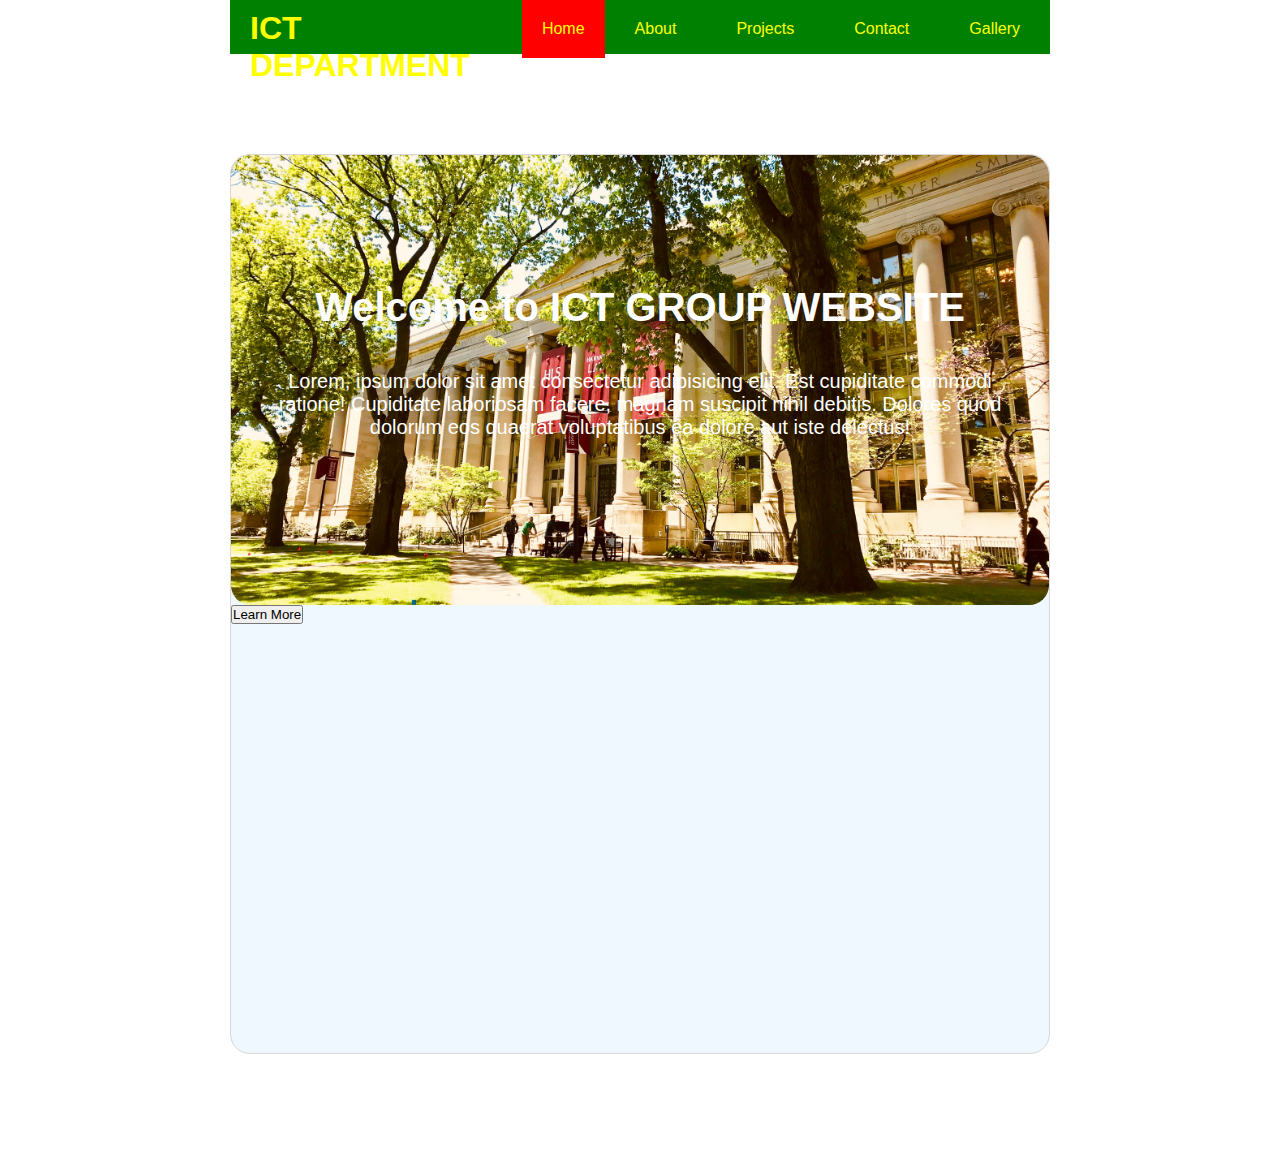
==== index.html @ 02a5ab7f "main" ====
<!DOCTYPE html>
<html lang="en">
<head>
    <meta charset="UTF-8">
    <meta name="viewport" content="width=device-width, initial-scale=1.0">
    <title>ICT DEPARTMENT WEBSITE</title>
    <link rel="stylesheet" href="style.css">
</head>
<body>

    <!--NAVIGATION MENU-->
    <header class="navbar">
        <div class="logo">
            <h1>ICT DEPARTMENT</h1>
        </div>
        <nav>
            <ul class="nav-items">
                <li class="nav-links active">
                    <a href="#home">Home</a>
                </li>
                <li class="nav-links">
                    <a href="">About </a>
                </li>
                <li class="nav-links">
                    <a href="">Projects</a>
                </li>
                <li class="nav-links">
                    <a href="">Contact</a>
                </li>
                <li class="nav-links"> 
                    <a href="">Gallery</a>
                </li>
            </ul>
        </nav>
    </header>

    <!--BODY SECTION THIS SECTION CONTAINS THE DETAILS ABOUT OUR WEBSITE AND WHAT IS INCLUDED-->
    <main>

        <section class="welcome" id="home">
            <div class="text-div">
                <h1>Welcome to ICT GROUP WEBSITE</h1>
                <p>Lorem, ipsum dolor sit amet consectetur adipisicing elit. Est cupiditate commodi ratione! Cupiditate laboriosam facere, magnam suscipit nihil debitis. Dolores quod dolorum eos quaerat voluptatibus ea dolore aut iste delectus!</p>
            </div>
            
            <button type="button">Learn More</button>

        </section>
    </main>

    <footer></footer>
</body>
</html>
---- style.css ----
* {
    margin: 0;
    padding: 0;
    box-sizing: border-box;
    font-family:"poppins" , sans-serif;
}

html {
    scroll-behavior: smooth;
}

.navbar {
    display: flex;
    justify-content: space-between;
    margin: 0px 230px;
    background-color: green;
    height: 6vh;
}

.logo {
    padding: 10px;
    color: yellow;
    padding-left: 20px;
    cursor: pointer;
}

.nav-items {
    display: flex;
    padding: 0px;
}

.nav-links {
    padding: 20px 30px;
    list-style: none;
    cursor: pointer;
    transition: all ease 0.3s;
}

.nav-links:hover {
    background-color: red;
}

.active {
    background-color: red;
    padding: 20px;
}

.nav-links a {
    color: yellow;
    text-decoration: none;
}

main {
    margin: 100px 230px;
    border: 1px solid rgb(220, 215, 215);
    height: 100vh;
    background-color: aliceblue;
    border-radius: 20px;
}

.welcomegi {
    display: flex;
    justify-content: space-between;
}

.text-div {
    border: none;
    border-radius: 20px;
    padding: 30px;
    height: 50vh;
    background-image: url(images/hero1.jpg);
    background-size: cover;
    background-position: center;
}

.text-div h1 {
    text-align: center;
    padding: 100px 50px 40px;
    font-size: 40px;
    color: white;
}

.text-div p {
    text-align: center;
    color: #fff;
    font-size: 20px;
}
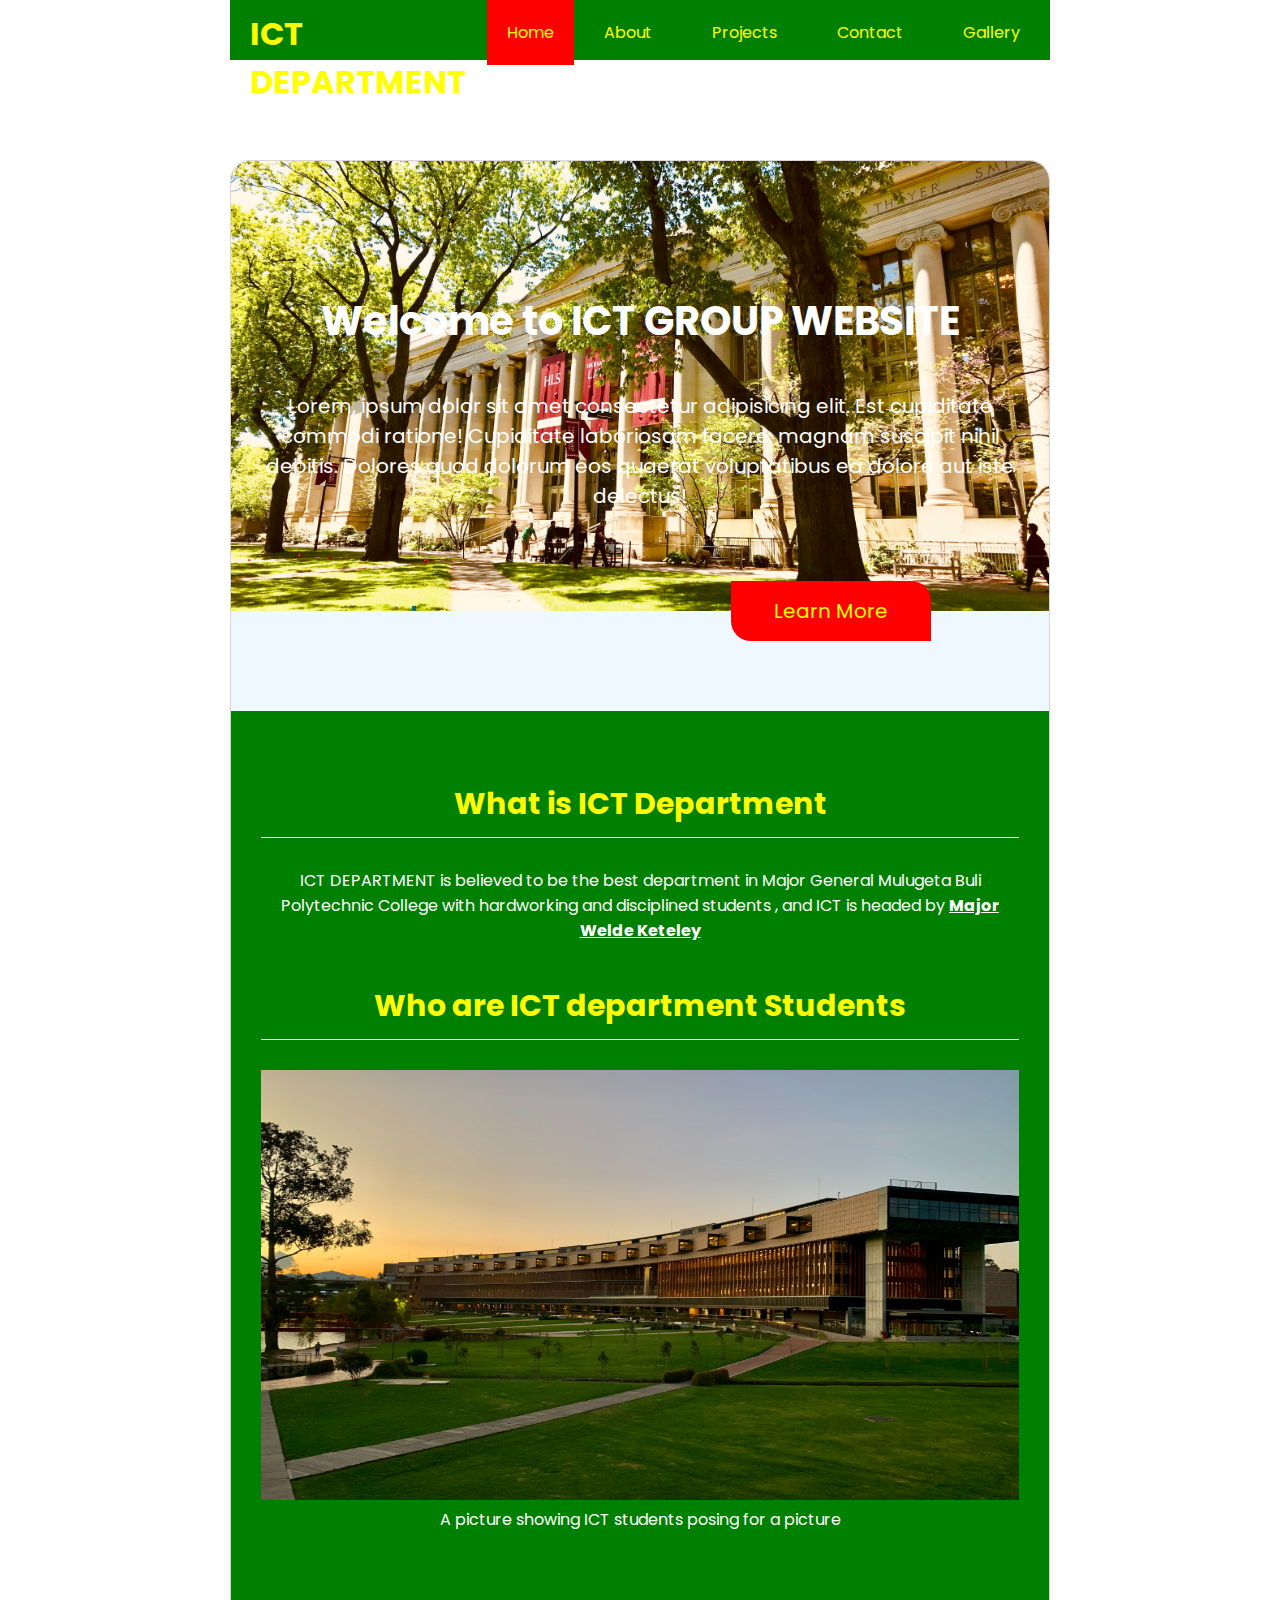
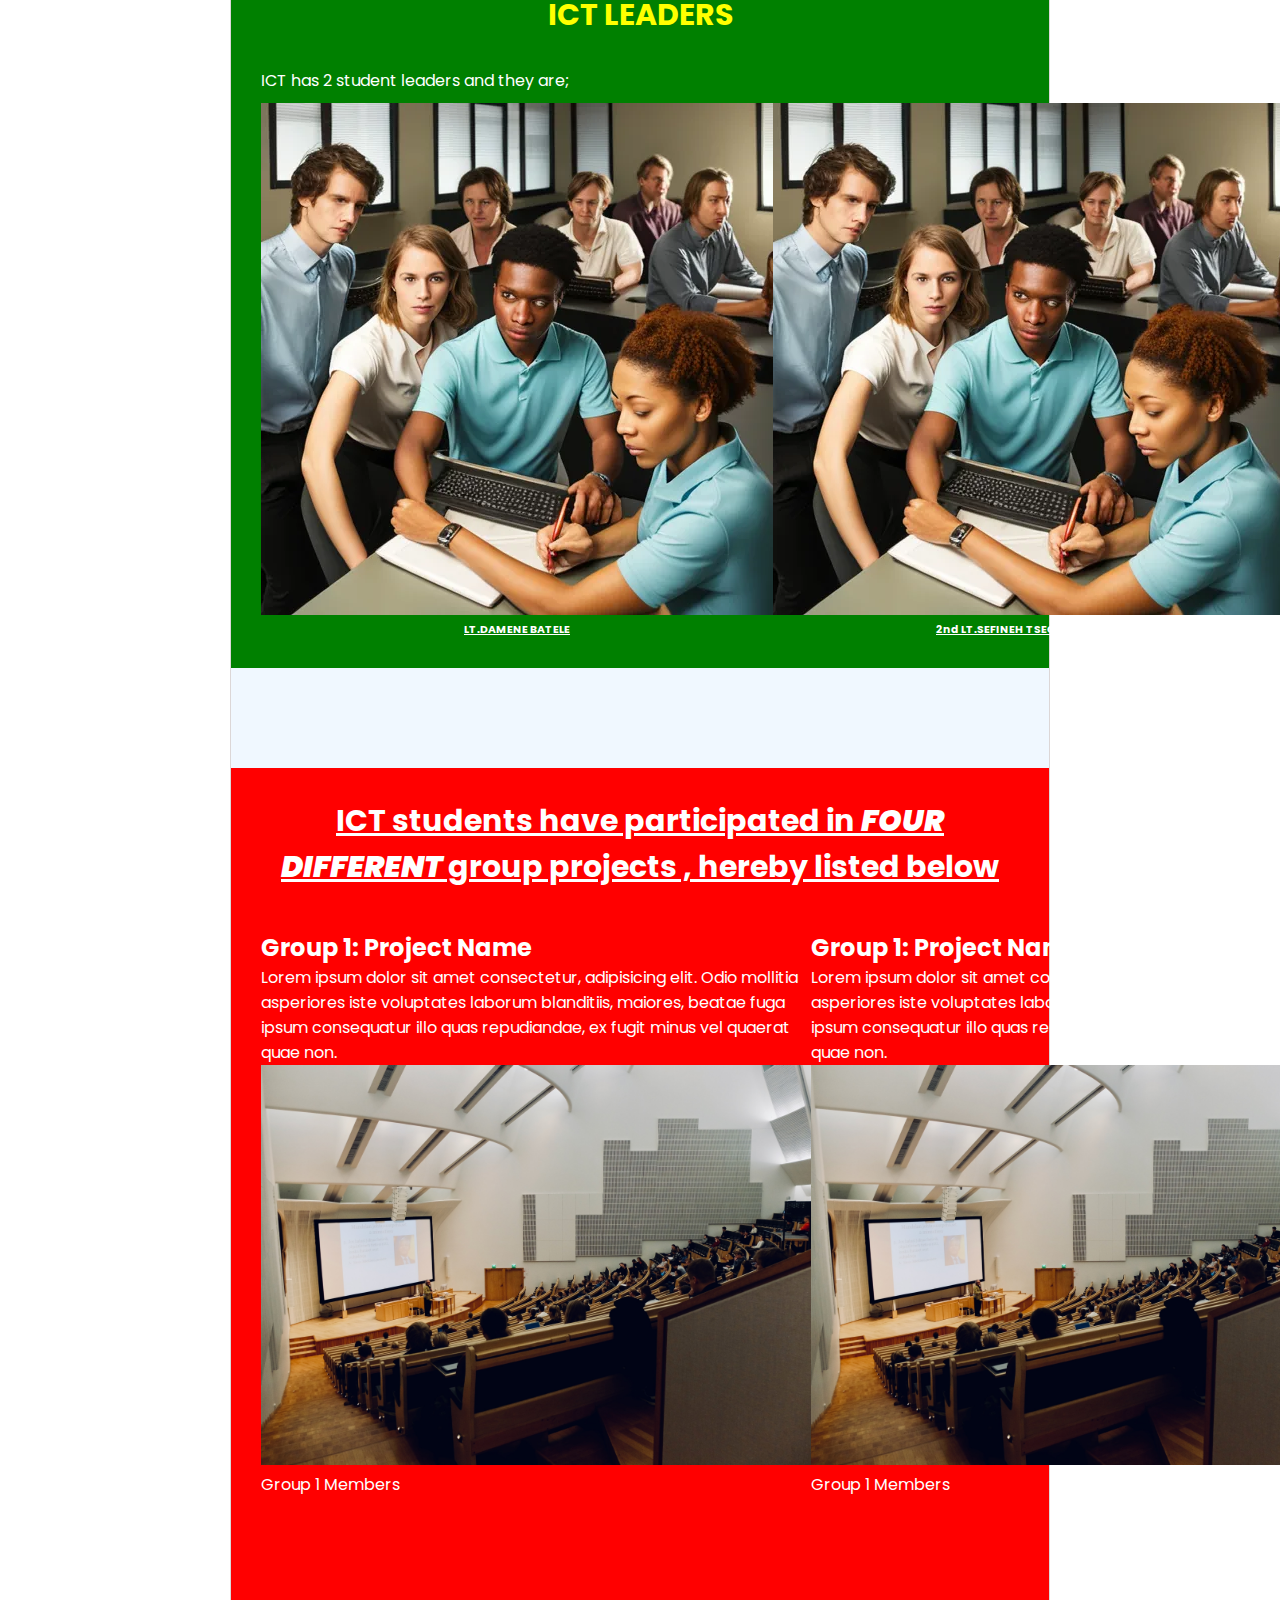
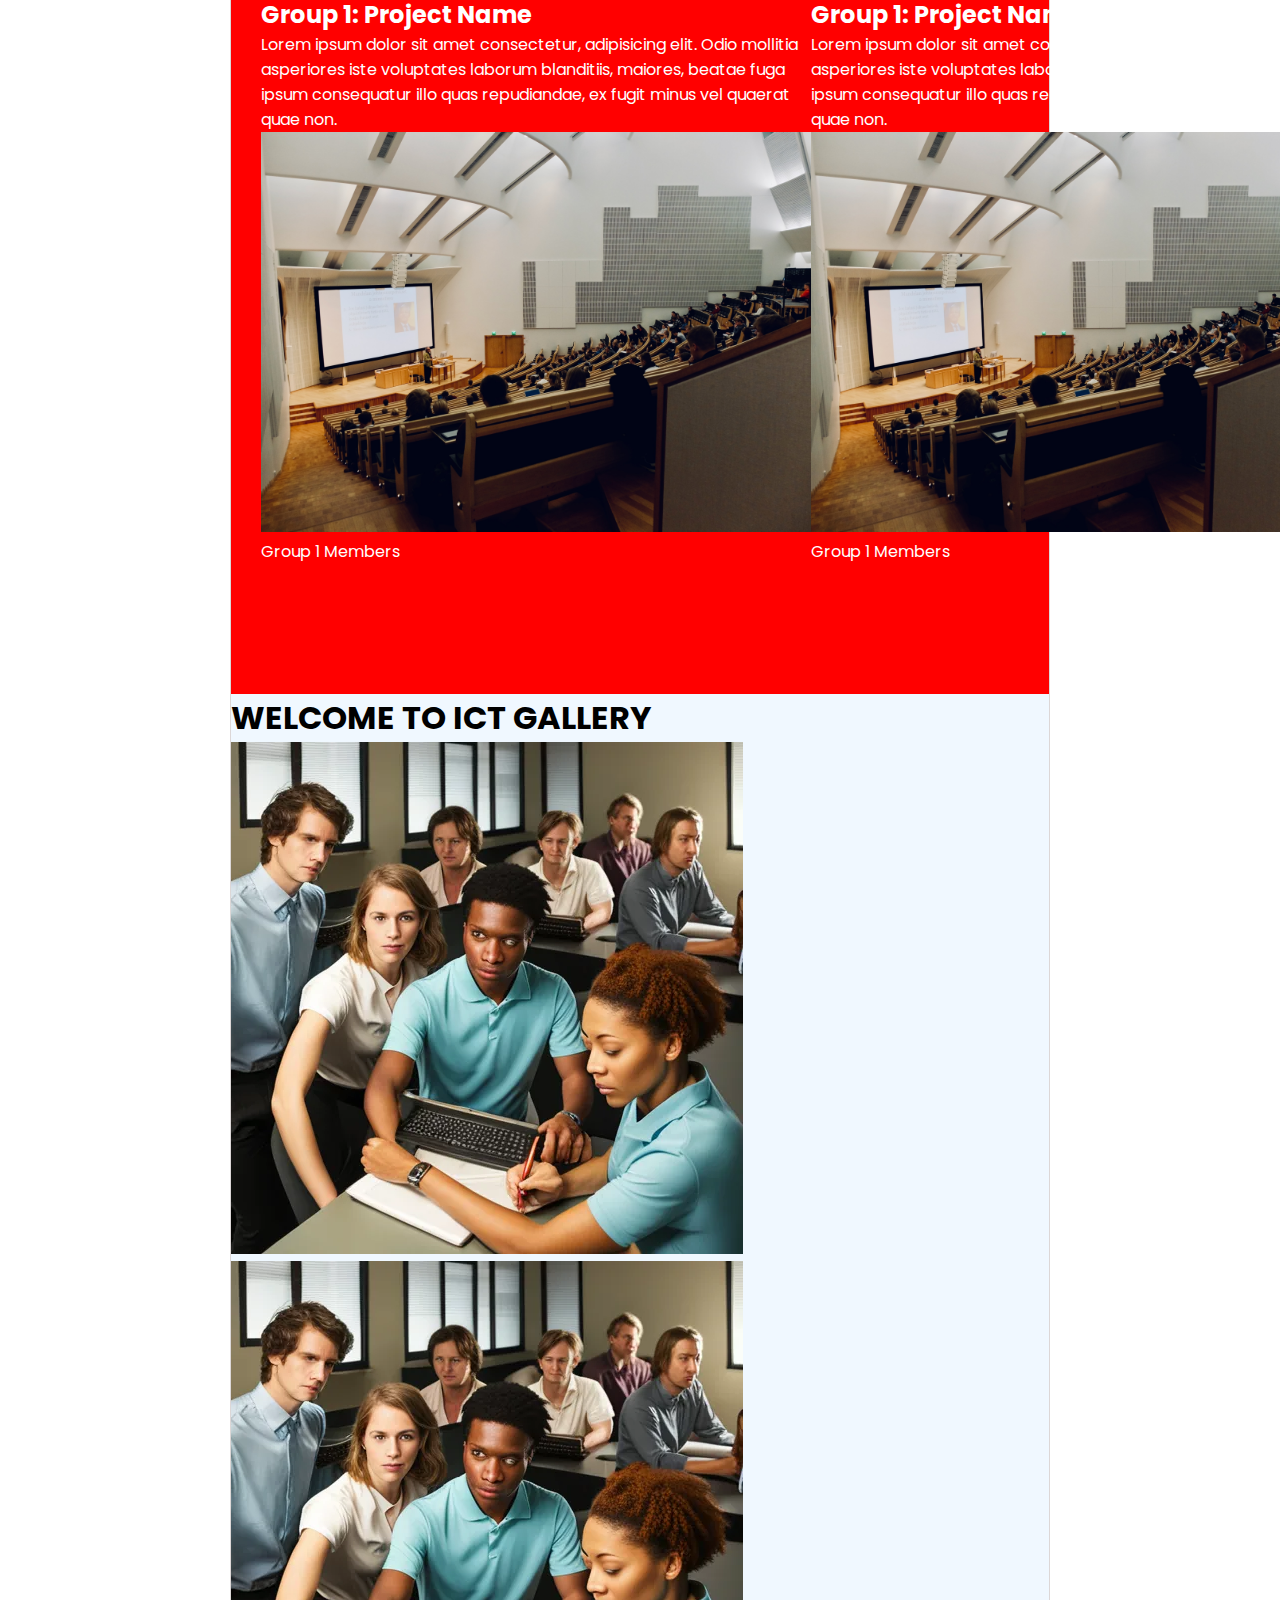
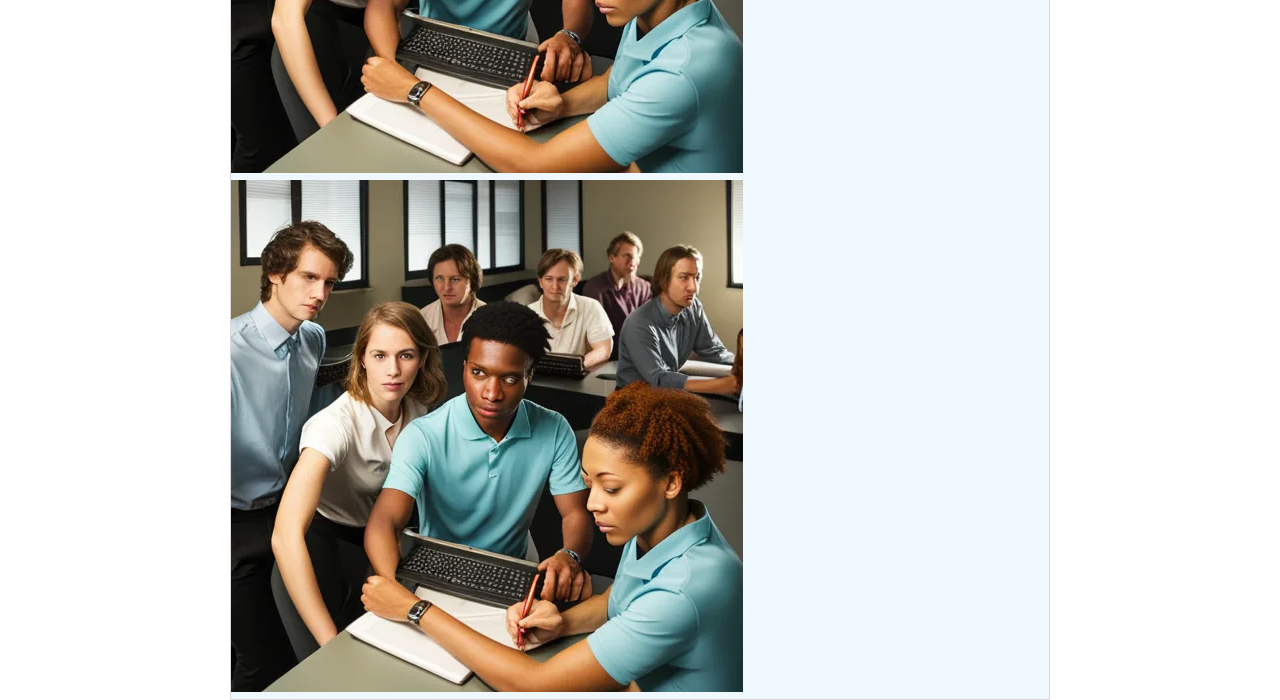
==== commit d99b2597: "main" ====
--- a/index.html
+++ b/index.html
@@ -5,6 +5,9 @@
     <meta name="viewport" content="width=device-width, initial-scale=1.0">
     <title>ICT DEPARTMENT WEBSITE</title>
     <link rel="stylesheet" href="style.css">
+    <link rel="preconnect" href="https://fonts.googleapis.com">
+<link rel="preconnect" href="https://fonts.gstatic.com" crossorigin>
+<link href="https://fonts.googleapis.com/css2?family=Inter:wght@300;400;500&family=M+PLUS+Rounded+1c:wght@100&family=Montserrat:wght@200;400;600&family=Poppins:ital,wght@0,100;0,200;0,300;0,400;1,900&family=Reem+Kufi:wght@400;500;600;700&display=swap" rel="stylesheet">
 </head>
 <body>
 
@@ -19,10 +22,10 @@
                     <a href="#home">Home</a>
                 </li>
                 <li class="nav-links">
-                    <a href="">About </a>
+                    <a href="#about">About </a>
                 </li>
                 <li class="nav-links">
-                    <a href="">Projects</a>
+                    <a href="#projects">Projects</a>
                 </li>
                 <li class="nav-links">
                     <a href="">Contact</a>
@@ -41,10 +44,82 @@
             <div class="text-div">
                 <h1>Welcome to ICT GROUP WEBSITE</h1>
                 <p>Lorem, ipsum dolor sit amet consectetur adipisicing elit. Est cupiditate commodi ratione! Cupiditate laboriosam facere, magnam suscipit nihil debitis. Dolores quod dolorum eos quaerat voluptatibus ea dolore aut iste delectus!</p>
+                <button type="button">Learn More</button>
             </div>
-            
-            <button type="button">Learn More</button>
+        
 
+        </section>
+
+        <section class="about" id="about">
+            <h1>What is ICT Department</h1>
+            <p class="center">ICT DEPARTMENT is believed to be the best department in Major General Mulugeta Buli Polytechnic College with hardworking and disciplined students , and ICT is headed by <b><u>Major Welde Keteley</u></b></p>
+            <h1>Who are ICT department Students</h1>
+            <img src="images/hero2.jpg" class="group" alt="" width="100%" height="430px">
+            <p class="center">A picture showing ICT students posing for a picture</p>
+            <h3>ICT LEADERS</h3>
+            <p>ICT has 2 student leaders and they are; </p>
+            <div class="leader-img">
+                <div class="leader-img-1">
+                    <img src="images/1.webp" alt="">
+                    <h6>LT.DAMENE BATELE</h6>
+                </div>
+                <div class="leader-img-2">
+                    <img src="images/1.webp" alt="">
+                    <h6>2nd LT.SEFINEH TSEGAYE AWOKE</h6>
+                </div>
+            </div>
+        </section>
+
+        <section class="projects" id="projects">
+            <h1>ICT students have participated in <b><i>FOUR DIFFERENT</i></b> group projects , hereby listed below</h1>
+
+            <div class="groups-container">
+
+                <div class="groups">
+                    <div class="group1">
+                        <h2>Group 1: Project Name</h2>
+                        <p>Lorem ipsum dolor sit amet consectetur, adipisicing elit. Odio mollitia asperiores iste voluptates laborum blanditiis, maiores, beatae fuga ipsum consequatur illo quas repudiandae, ex fugit minus vel quaerat quae non.</p>
+                        <img src="images/hero3.jpg" alt="" width="200px" height="220px">
+                        <p>Group 1 Members</p>
+                    </div>
+    
+                    <div class="group1 group2">
+                        <h2>Group 1: Project Name</h2>
+                        <p>Lorem ipsum dolor sit amet consectetur, adipisicing elit. Odio mollitia asperiores iste voluptates laborum blanditiis, maiores, beatae fuga ipsum consequatur illo quas repudiandae, ex fugit minus vel quaerat quae non.</p>
+                        <img src="images/hero3.jpg" alt="" width="100%" height="120px">
+                        <p>Group 1 Members</p>
+                    </div>
+    
+                </div>
+    
+                <div class="groups groups2">
+                    <div class="group1">
+                        <h2>Group 1: Project Name</h2>
+                        <p>Lorem ipsum dolor sit amet consectetur, adipisicing elit. Odio mollitia asperiores iste voluptates laborum blanditiis, maiores, beatae fuga ipsum consequatur illo quas repudiandae, ex fugit minus vel quaerat quae non.</p>
+                        <img src="images/hero3.jpg" alt="" width="100%" height="120px">
+                        <p>Group 1 Members</p>
+                    </div>
+    
+                    <div class="group1 group2">
+                        <h2>Group 1: Project Name</h2>
+                        <p>Lorem ipsum dolor sit amet consectetur, adipisicing elit. Odio mollitia asperiores iste voluptates laborum blanditiis, maiores, beatae fuga ipsum consequatur illo quas repudiandae, ex fugit minus vel quaerat quae non.</p>
+                        <img src="images/hero3.jpg" alt="" width="100%" height="120px">
+                        <p>Group 1 Members</p>
+                    </div>
+    
+                </div>
+
+            </div>
+
+        </section>
+
+        <section class="gallery">
+            <h1>WELCOME TO ICT GALLERY</h1>
+            <div class="gallery-div">
+                <img src="images/1.webp" alt="">
+                <img src="images/1.webp" alt="">
+                <img src="images/1.webp" alt="">
+            </div>
         </section>
     </main>
 
--- a/style.css
+++ b/style.css
@@ -14,7 +14,7 @@
     justify-content: space-between;
     margin: 0px 230px;
     background-color: green;
-    height: 6vh;
+    height: 6.7vh;
 }
 
 .logo {
@@ -51,11 +51,11 @@
 }
 
 main {
-    margin: 100px 230px;
+    margin: 100px 230px 0 230px;
     border: 1px solid rgb(220, 215, 215);
-    height: 100vh;
     background-color: aliceblue;
-    border-radius: 20px;
+    border-top-right-radius: 20px;
+    border-top-left-radius: 20px;
 }
 
 .welcomegi {
@@ -65,7 +65,8 @@
 
 .text-div {
     border: none;
-    border-radius: 20px;
+    border-top-right-radius: 20px;
+    border-top-left-radius: 20px;
     padding: 30px;
     height: 50vh;
     background-image: url(images/hero1.jpg);
@@ -84,4 +85,93 @@
     text-align: center;
     color: #fff;
     font-size: 20px;
-}+}
+
+.text-div button {
+    width: 200px;
+    font-size: 20px;
+    border: none;
+    outline: none;
+    background-color: red;
+    color: yellow;
+    padding: 15px;
+    margin:70px 0px 30px 470px;
+    cursor: pointer;
+    transition: all ease 0.3s;
+    border-top-right-radius:20px ;
+    border-bottom-left-radius:20px ;
+}
+
+.text-div button:hover {
+    background-color: green;
+    color: white;
+}
+
+.about {
+    margin: 100px 0 0 0;
+    padding: 30px;
+    background-color: green;
+    color: #fff;
+}
+
+.about h1 {
+    text-align: center;
+    padding: 40px 0px 10px;
+    border-bottom: 1px solid #fff;
+    margin-bottom: 30px;
+    font-size: 30px;
+    color: yellow;
+}
+
+.about .center {
+    text-align: center;
+}
+
+.about h3 {
+    margin-top: 60px;
+    text-align: center;
+    font-size: 30px;
+    color: yellow;
+    margin-bottom: 30px;
+}
+
+
+.leader-img {
+    margin-top: 10px;
+    display: flex;
+    justify-content: space-between;
+}
+
+.leader-img h6 {
+    text-align: center;
+    text-decoration: underline;
+}
+
+.projects {
+    margin-top: 100px;
+    padding: 30px;
+    background-color: red;
+    color: #fff;
+}
+
+.projects h1 {
+    font-size: 30px;
+    text-align: center;
+    text-decoration: underline;
+}
+
+.groups-container {
+    display: flex;
+    justify-content: space-between;
+    margin-top: 40px;
+}
+
+.group1 {
+    margin-bottom: 100px;
+}
+
+.group1 img {
+    width: 550px;
+    height: 400px;
+}
+
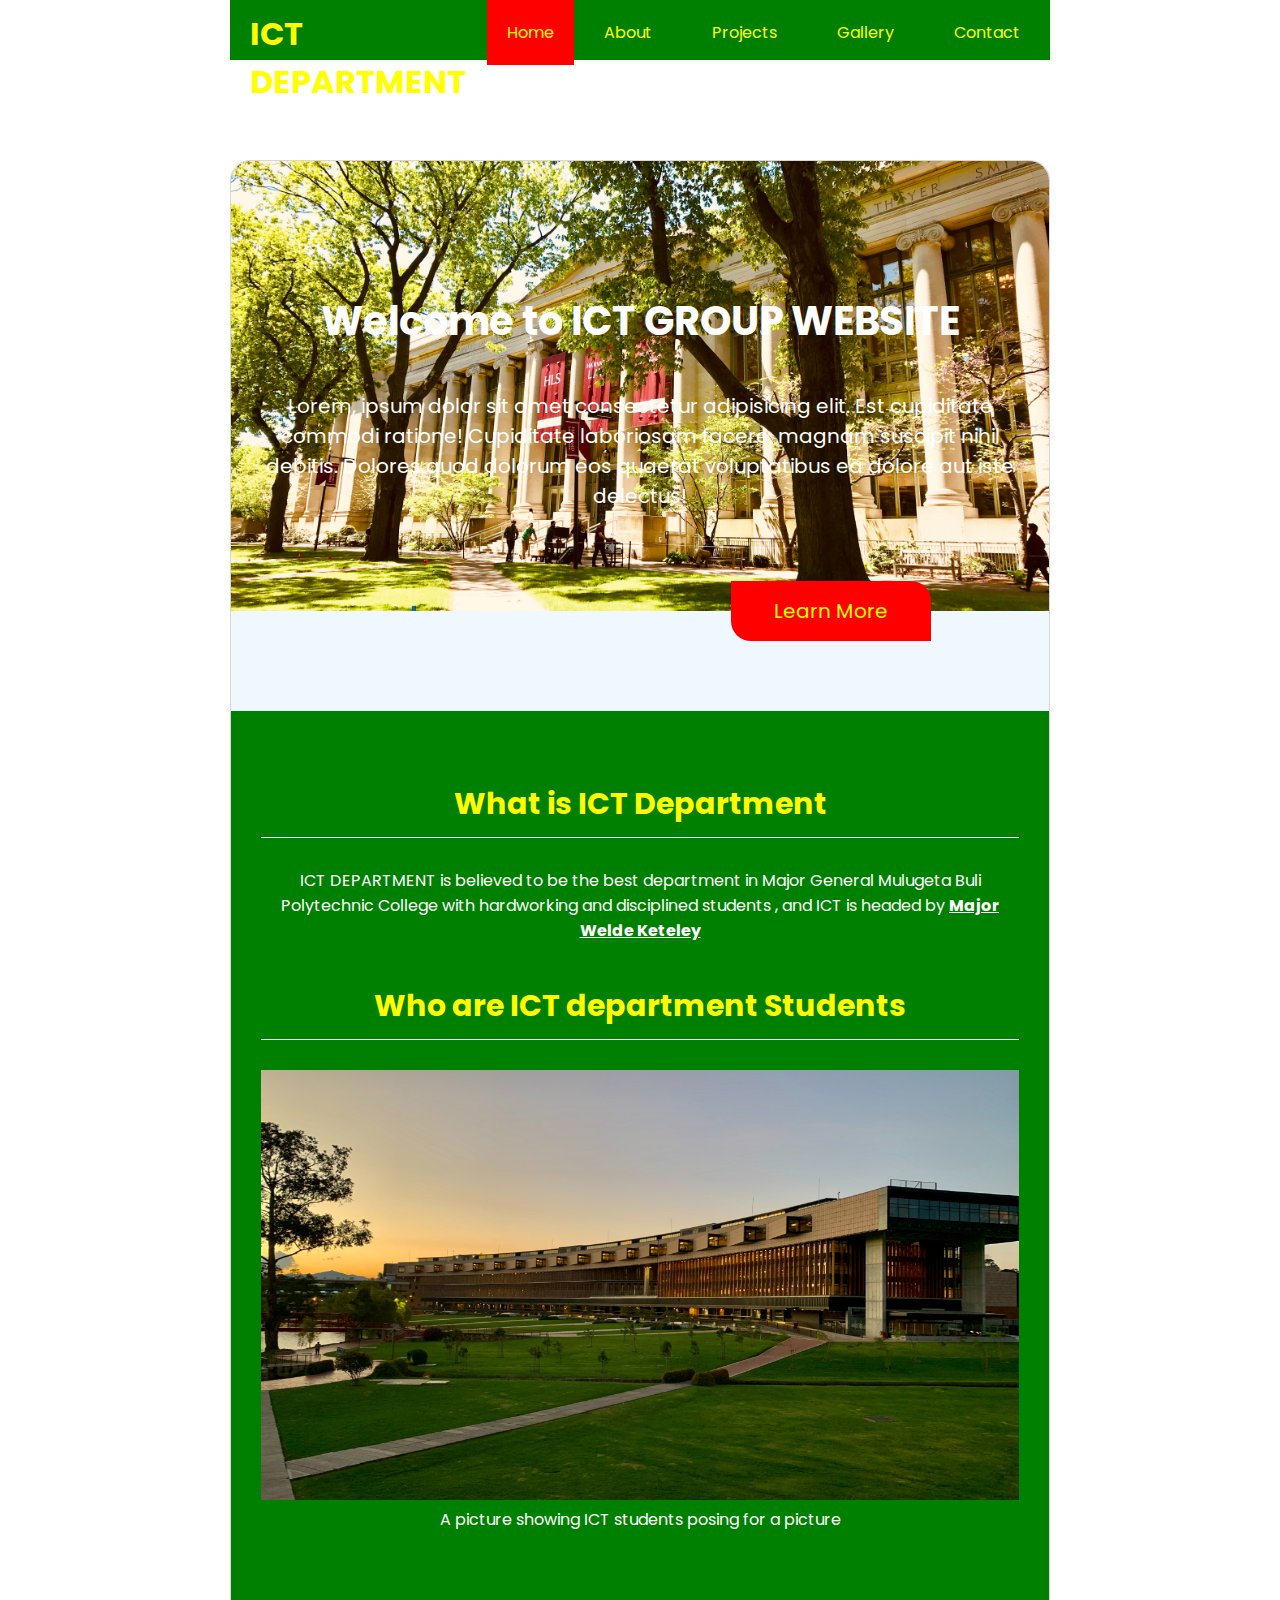
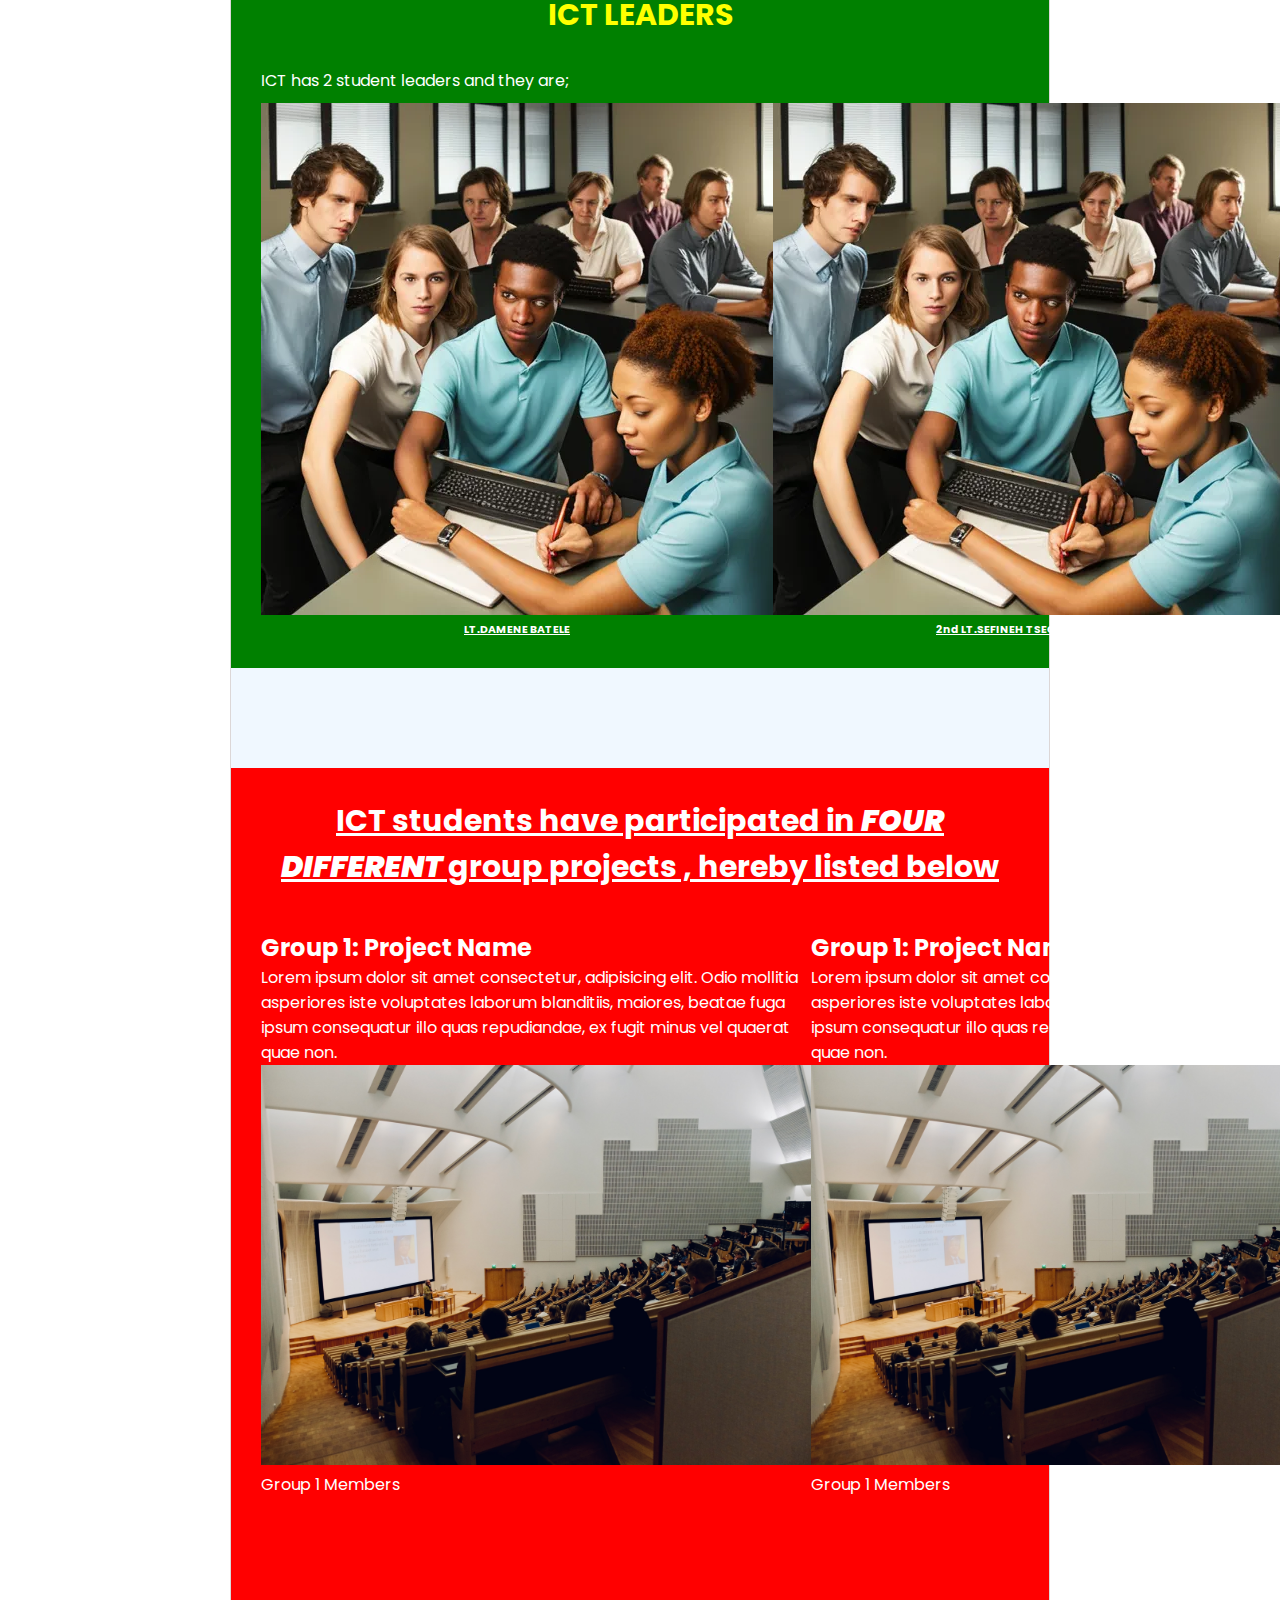
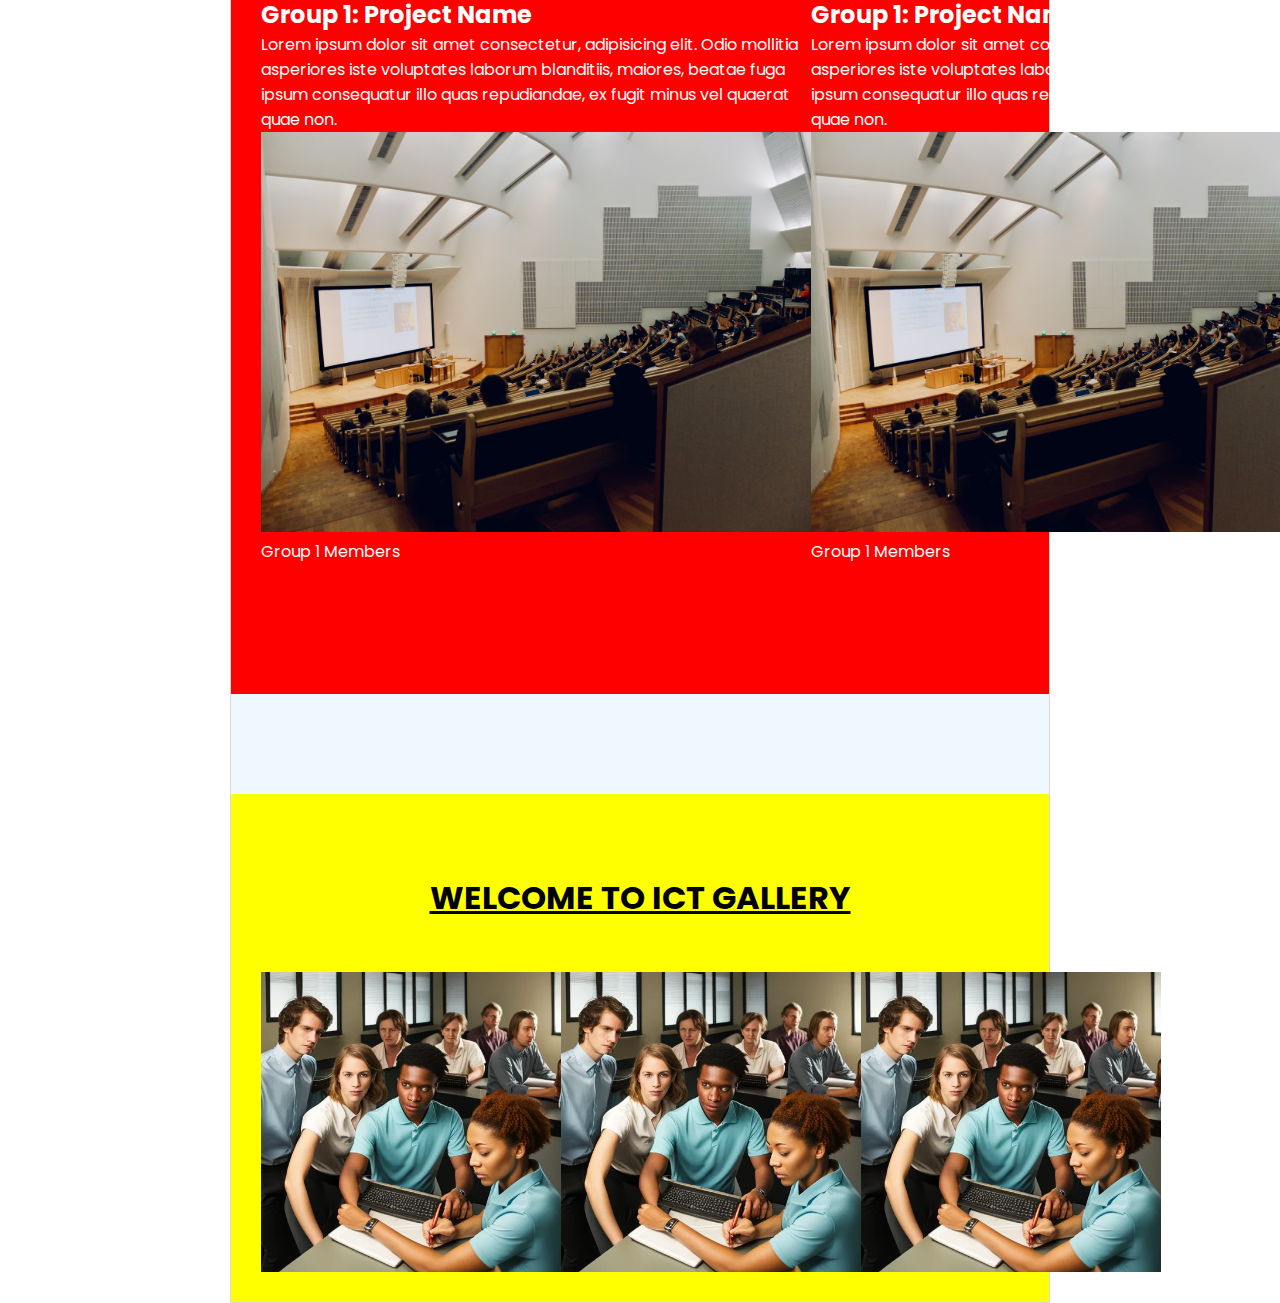
==== commit 18955b33: "main" ====
--- a/index.html
+++ b/index.html
@@ -8,6 +8,9 @@
     <link rel="preconnect" href="https://fonts.googleapis.com">
 <link rel="preconnect" href="https://fonts.gstatic.com" crossorigin>
 <link href="https://fonts.googleapis.com/css2?family=Inter:wght@300;400;500&family=M+PLUS+Rounded+1c:wght@100&family=Montserrat:wght@200;400;600&family=Poppins:ital,wght@0,100;0,200;0,300;0,400;1,900&family=Reem+Kufi:wght@400;500;600;700&display=swap" rel="stylesheet">
+
+<!--GOOGLE FONTS ICONS LIBRARY-->
+<link rel="stylesheet" href="https://cdnjs.cloudflare.com/ajax/libs/font-awesome/4.7.0/css/font-awesome.min.css">
 </head>
 <body>
 
@@ -28,10 +31,10 @@
                     <a href="#projects">Projects</a>
                 </li>
                 <li class="nav-links">
-                    <a href="">Contact</a>
+                    <a href="#gallery">Gallery</a>
                 </li>
                 <li class="nav-links"> 
-                    <a href="">Gallery</a>
+                    <a href="">Contact</a>
                 </li>
             </ul>
         </nav>
@@ -113,7 +116,7 @@
 
         </section>
 
-        <section class="gallery">
+        <section class="gallery" id="gallery">
             <h1>WELCOME TO ICT GALLERY</h1>
             <div class="gallery-div">
                 <img src="images/1.webp" alt="">
@@ -121,6 +124,13 @@
                 <img src="images/1.webp" alt="">
             </div>
         </section>
+
+        <section class="contact">
+
+            <div class="contact-container">
+
+            </div>
+        </section>
     </main>
 
     <footer></footer>
--- a/style.css
+++ b/style.css
@@ -29,14 +29,14 @@
     padding: 0px;
 }
 
-.nav-links {
+li {
     padding: 20px 30px;
     list-style: none;
     cursor: pointer;
     transition: all ease 0.3s;
 }
 
-.nav-links:hover {
+li:hover {
     background-color: red;
 }
 
@@ -175,3 +175,25 @@
     height: 400px;
 }
 
+.gallery {
+    margin-top: 100px;
+    background-color: yellow;
+    padding: 30px;
+}
+
+.gallery h1 {
+    margin-top:50px;
+    text-align: center;
+    margin-bottom: 50px;
+    text-decoration: underline;
+}
+
+.gallery-div {
+    display: flex;
+    justify-content: space-between;
+}
+
+.gallery-div  img{
+    width: 350px;
+    height: 300px;
+}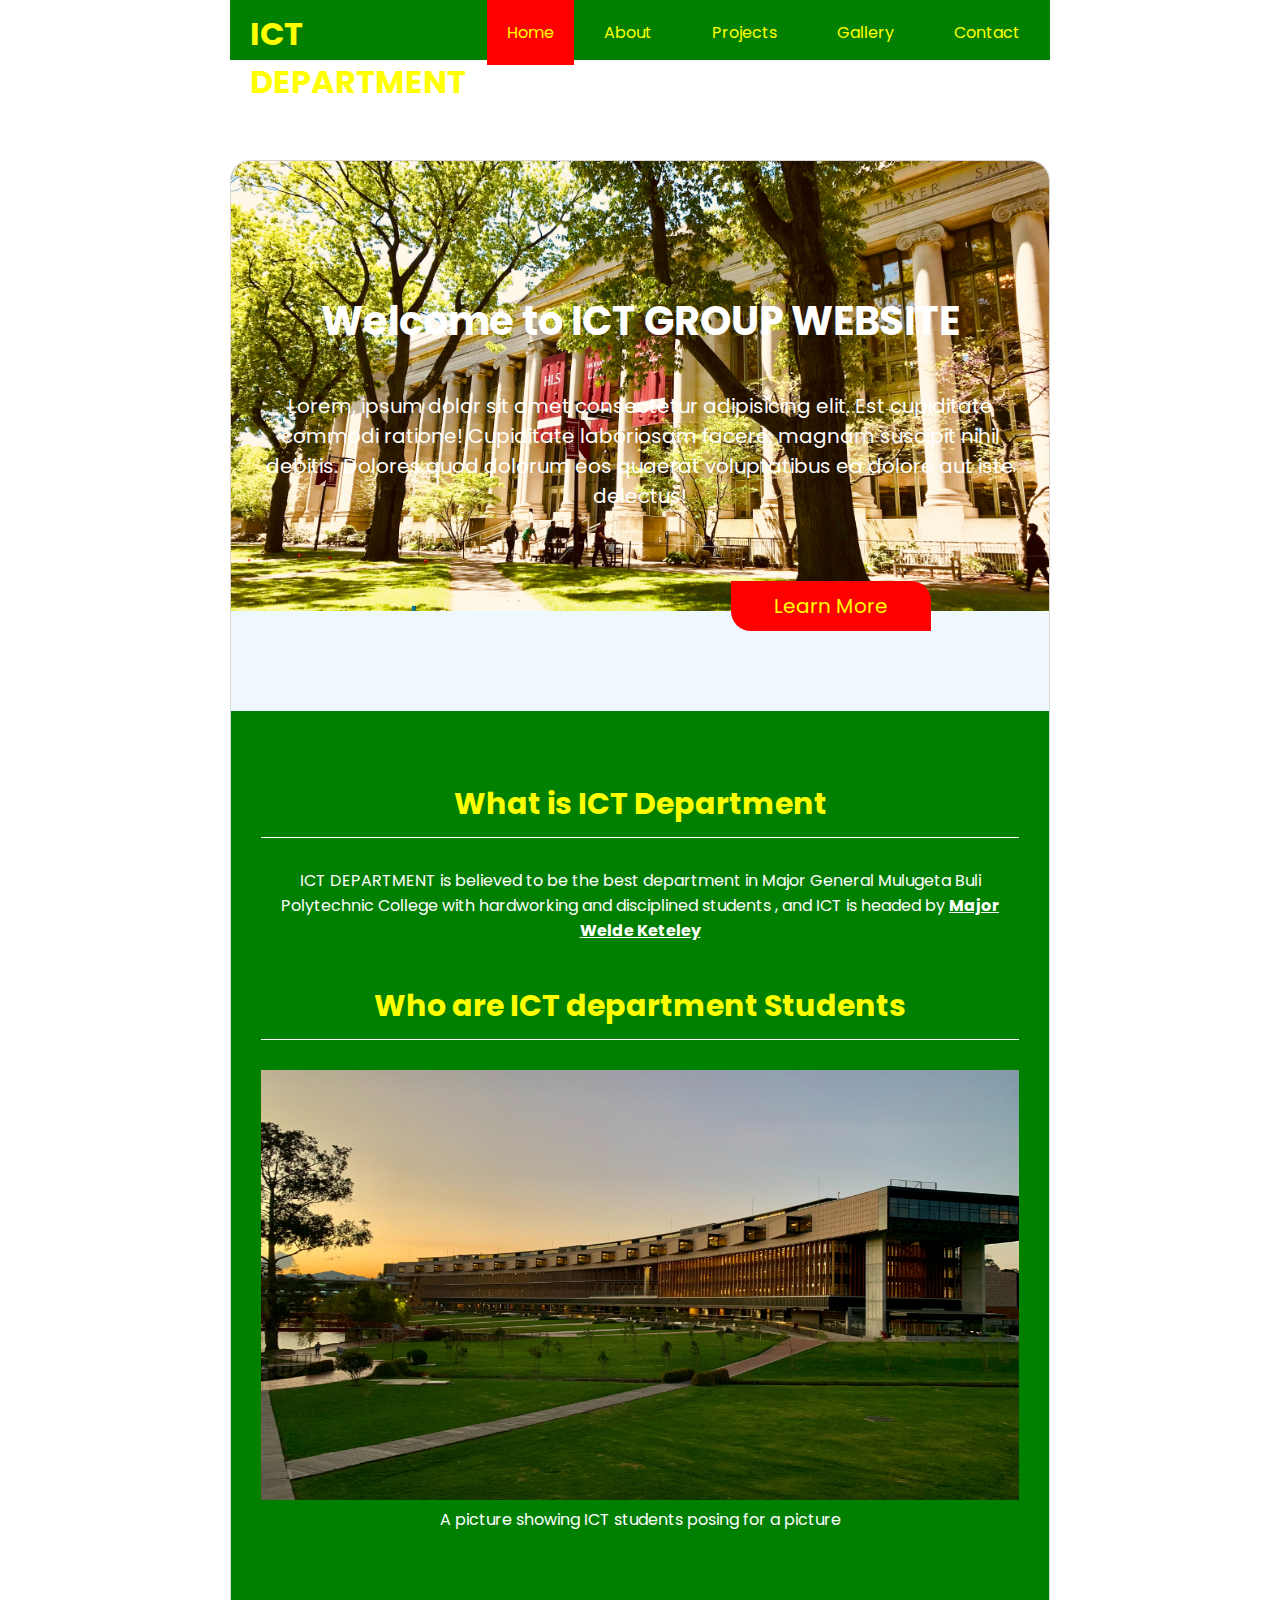
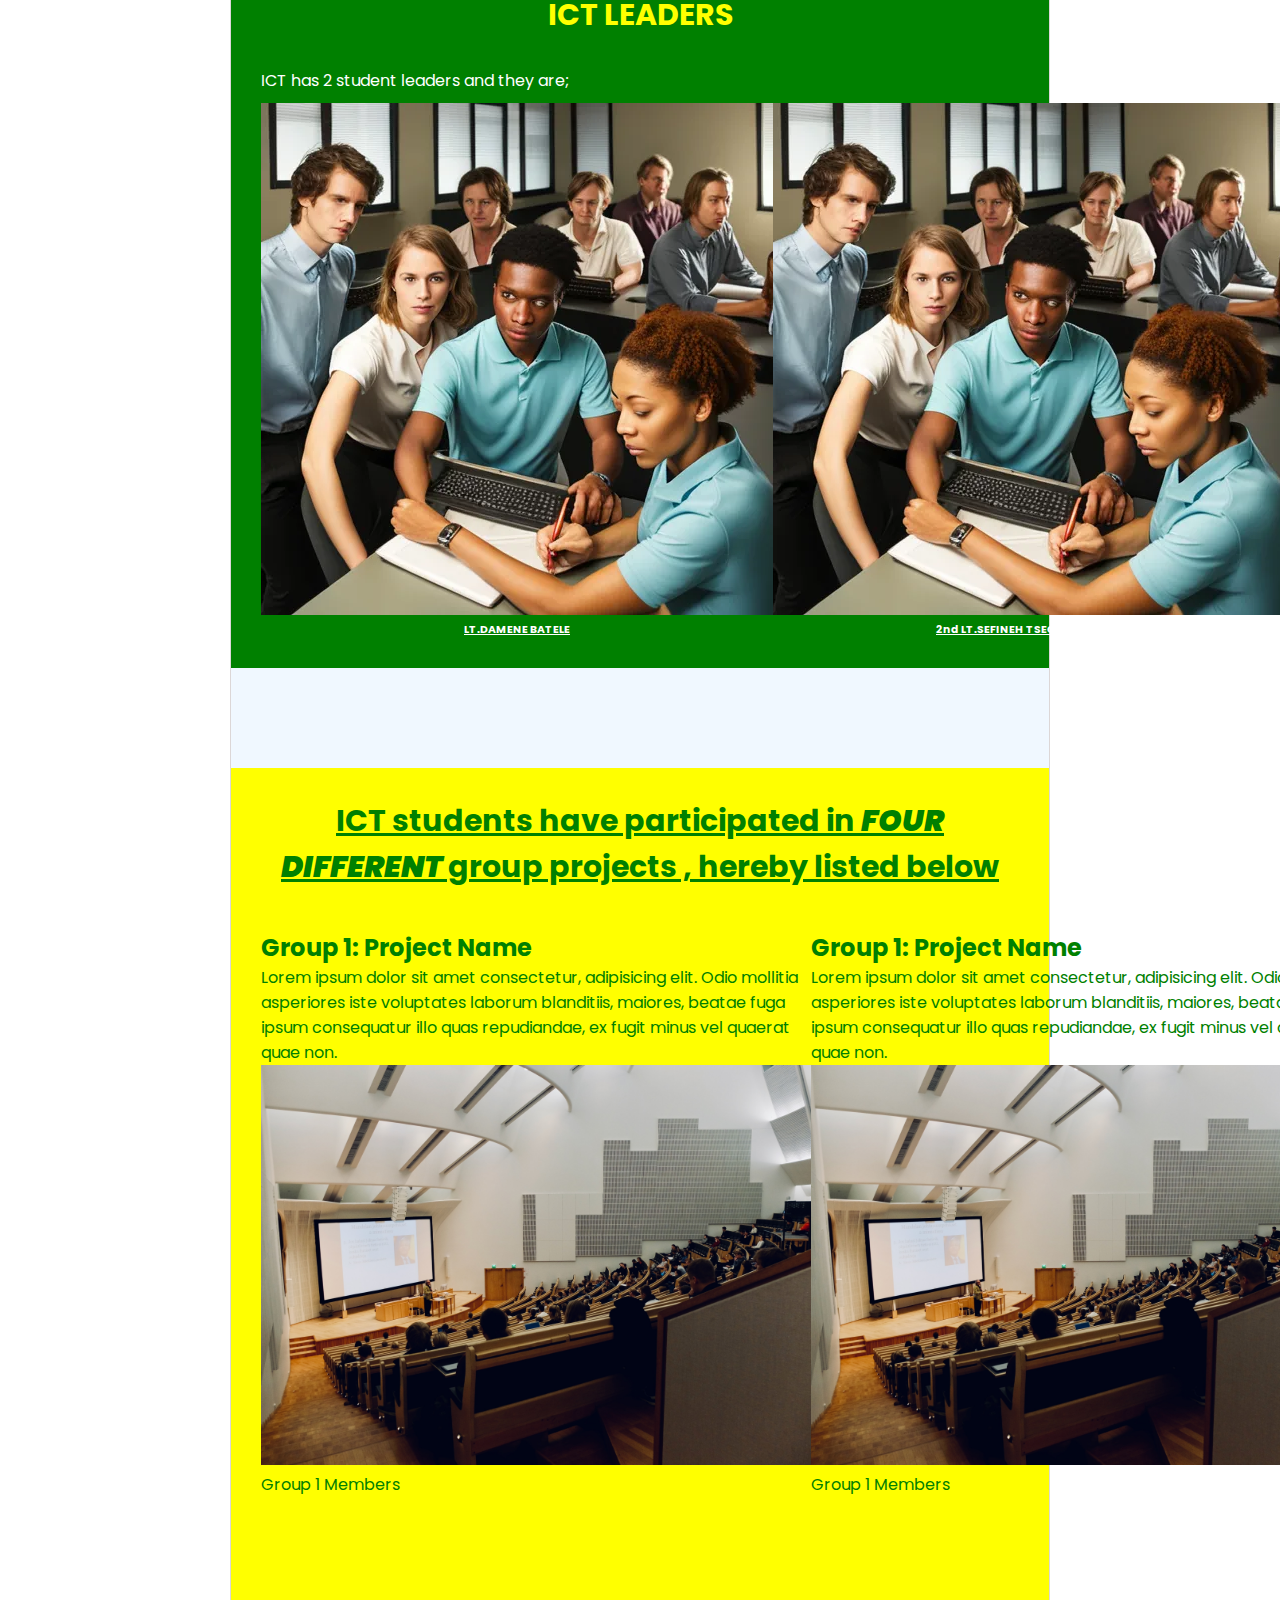
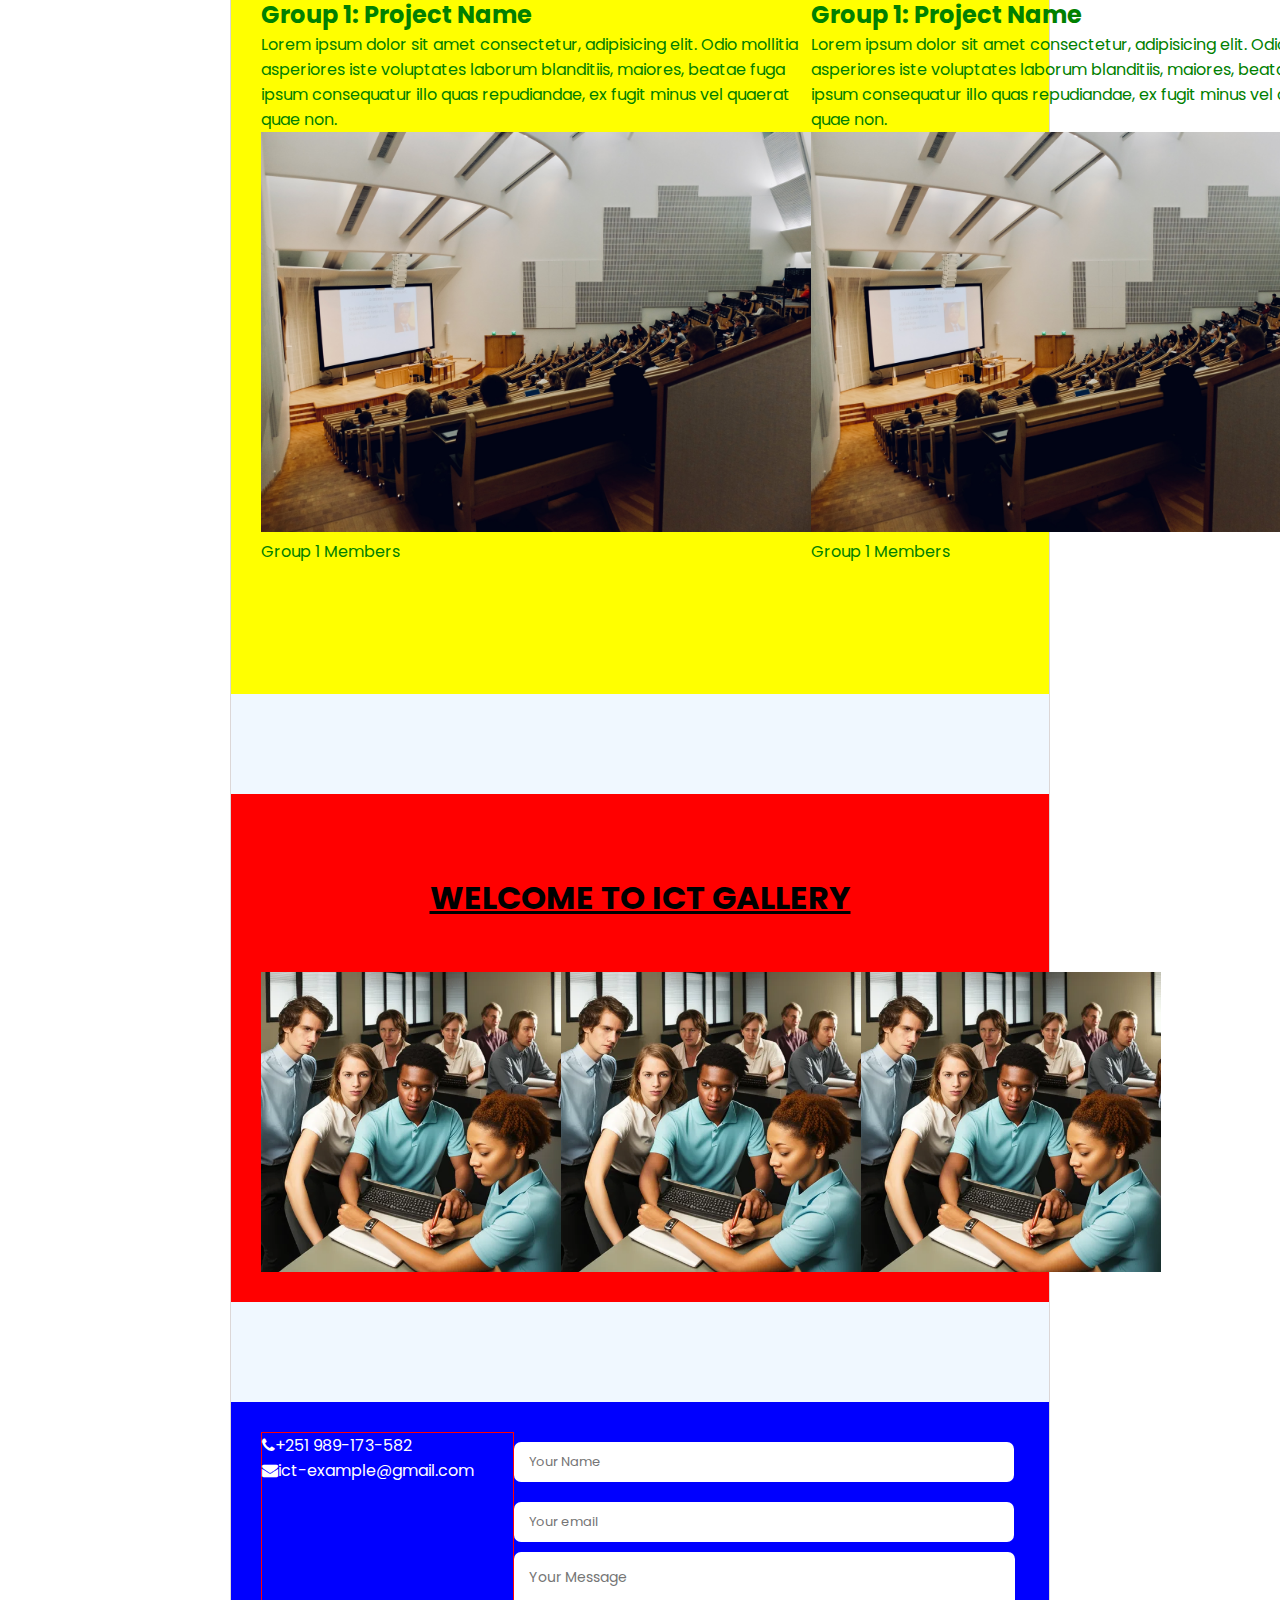
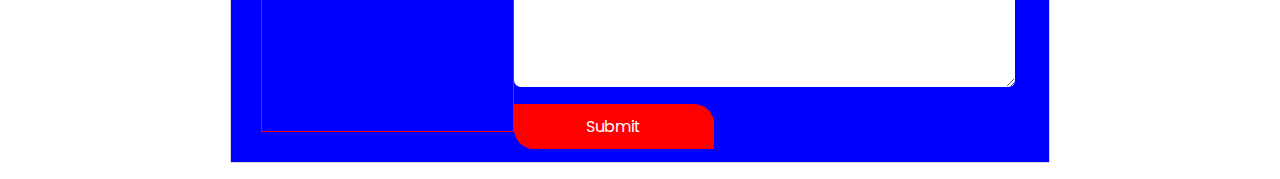
==== commit 02cecf4d: "main" ====
--- a/index.html
+++ b/index.html
@@ -128,7 +128,19 @@
         <section class="contact">
 
             <div class="contact-container">
+                <div class="contact-details">
+                    <p><i class="fa fa-phone"></i>+251 989-173-582</p>
+                    <p><i class="fa fa-envelope"></i>ict-example@gmail.com</p>
+                </div>
 
+                <div class="contact-form">
+                    <form >
+                        <input type="text" id="fname" placeholder="Your Name"> <br>
+                        <input type="text" id="email" placeholder="Your email"> <br>
+                        <textarea cols="38" rows="5" placeholder="Your Message"></textarea>
+                        <button type="submit">Submit</button>
+                    </form>
+                </div>
             </div>
         </section>
     </main>
--- a/style.css
+++ b/style.css
@@ -94,7 +94,7 @@
     outline: none;
     background-color: red;
     color: yellow;
-    padding: 15px;
+    padding: 10px;
     margin:70px 0px 30px 470px;
     cursor: pointer;
     transition: all ease 0.3s;
@@ -150,8 +150,8 @@
 .projects {
     margin-top: 100px;
     padding: 30px;
-    background-color: red;
-    color: #fff;
+    background-color:yellow;
+    color: green;
 }
 
 .projects h1 {
@@ -177,7 +177,7 @@
 
 .gallery {
     margin-top: 100px;
-    background-color: yellow;
+    background-color: red;
     padding: 30px;
 }
 
@@ -196,4 +196,71 @@
 .gallery-div  img{
     width: 350px;
     height: 300px;
+}
+
+.contact {
+    padding: 0px;
+    background-color: blue;
+    margin-top: 100px;
+    height: 40vh;
+    color: #fff;
+}
+
+.contact-container {
+    border:none;
+    display: flex;
+    padding: 30px;
+    justify-content: space-between;
+}
+
+.contact-details {
+    border: 1px solid red;
+    width: 300px;
+    height: 300px;
+}
+
+.contact-details p {}
+
+.contact-form {
+    border: none;
+    width: 600px;
+    padding: 0px;
+}
+
+.contact-form input[type="text"] {
+    width: 500px;
+    font-size: 13px;
+    padding: 10px 15px;
+    border: none;
+    outline: none;
+    border-radius: 7px;
+    margin: 10px 0;
+    caret-color: gray;
+}
+
+.contact-form textarea {
+    border: none;
+    outline: none;
+    padding: 15px;
+    font-size: 14px;
+    border-radius: 7px;
+}
+
+button[type="submit"] {
+    padding: 10px;
+    text-align: center;
+    width: 200px;
+    border: none;
+    outline: none;
+    background-color: red;
+    color: #fff;
+    border-top-right-radius:20px ;
+    border-bottom-left-radius:20px ;
+    font-size: 16px;
+    cursor: pointer;
+    margin-top: 10px;
+    transition: all ease 0.3s;
+}
+button[type="submit"]:hover {
+    background-color: green;
 }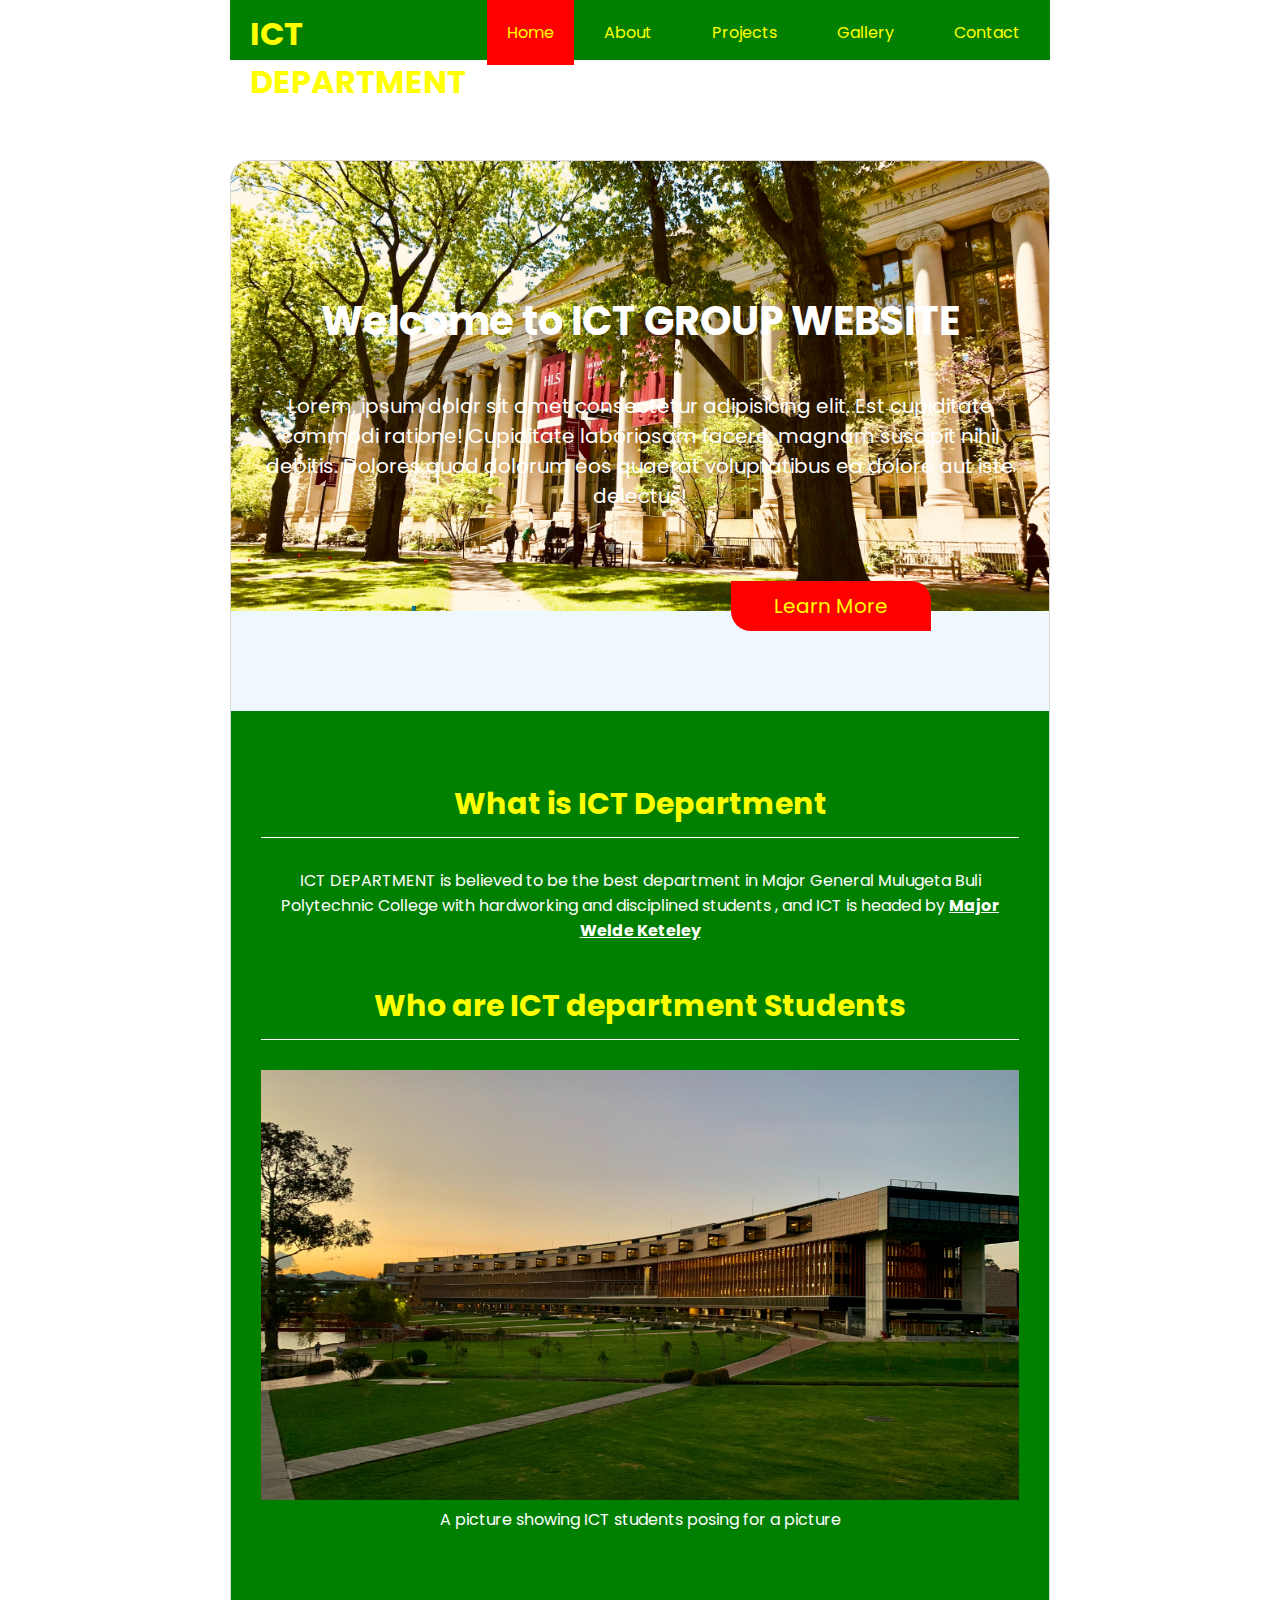
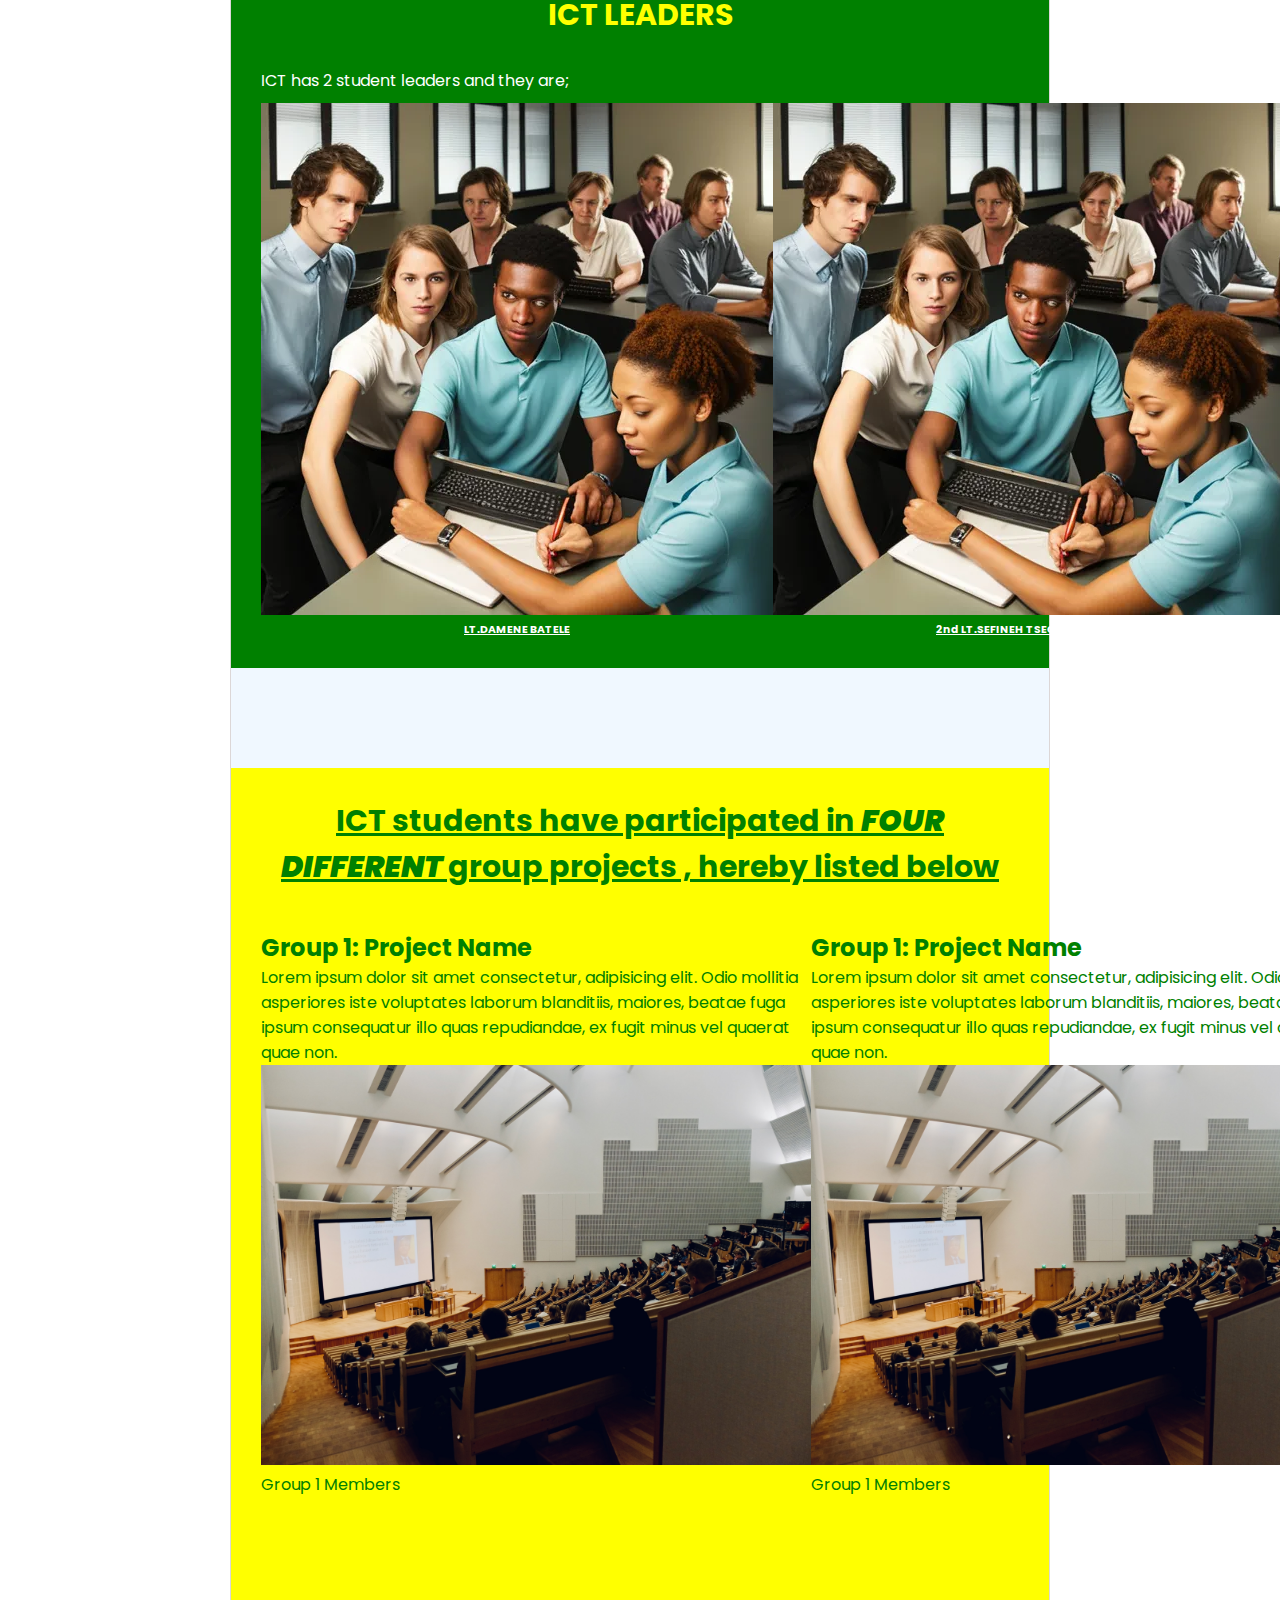
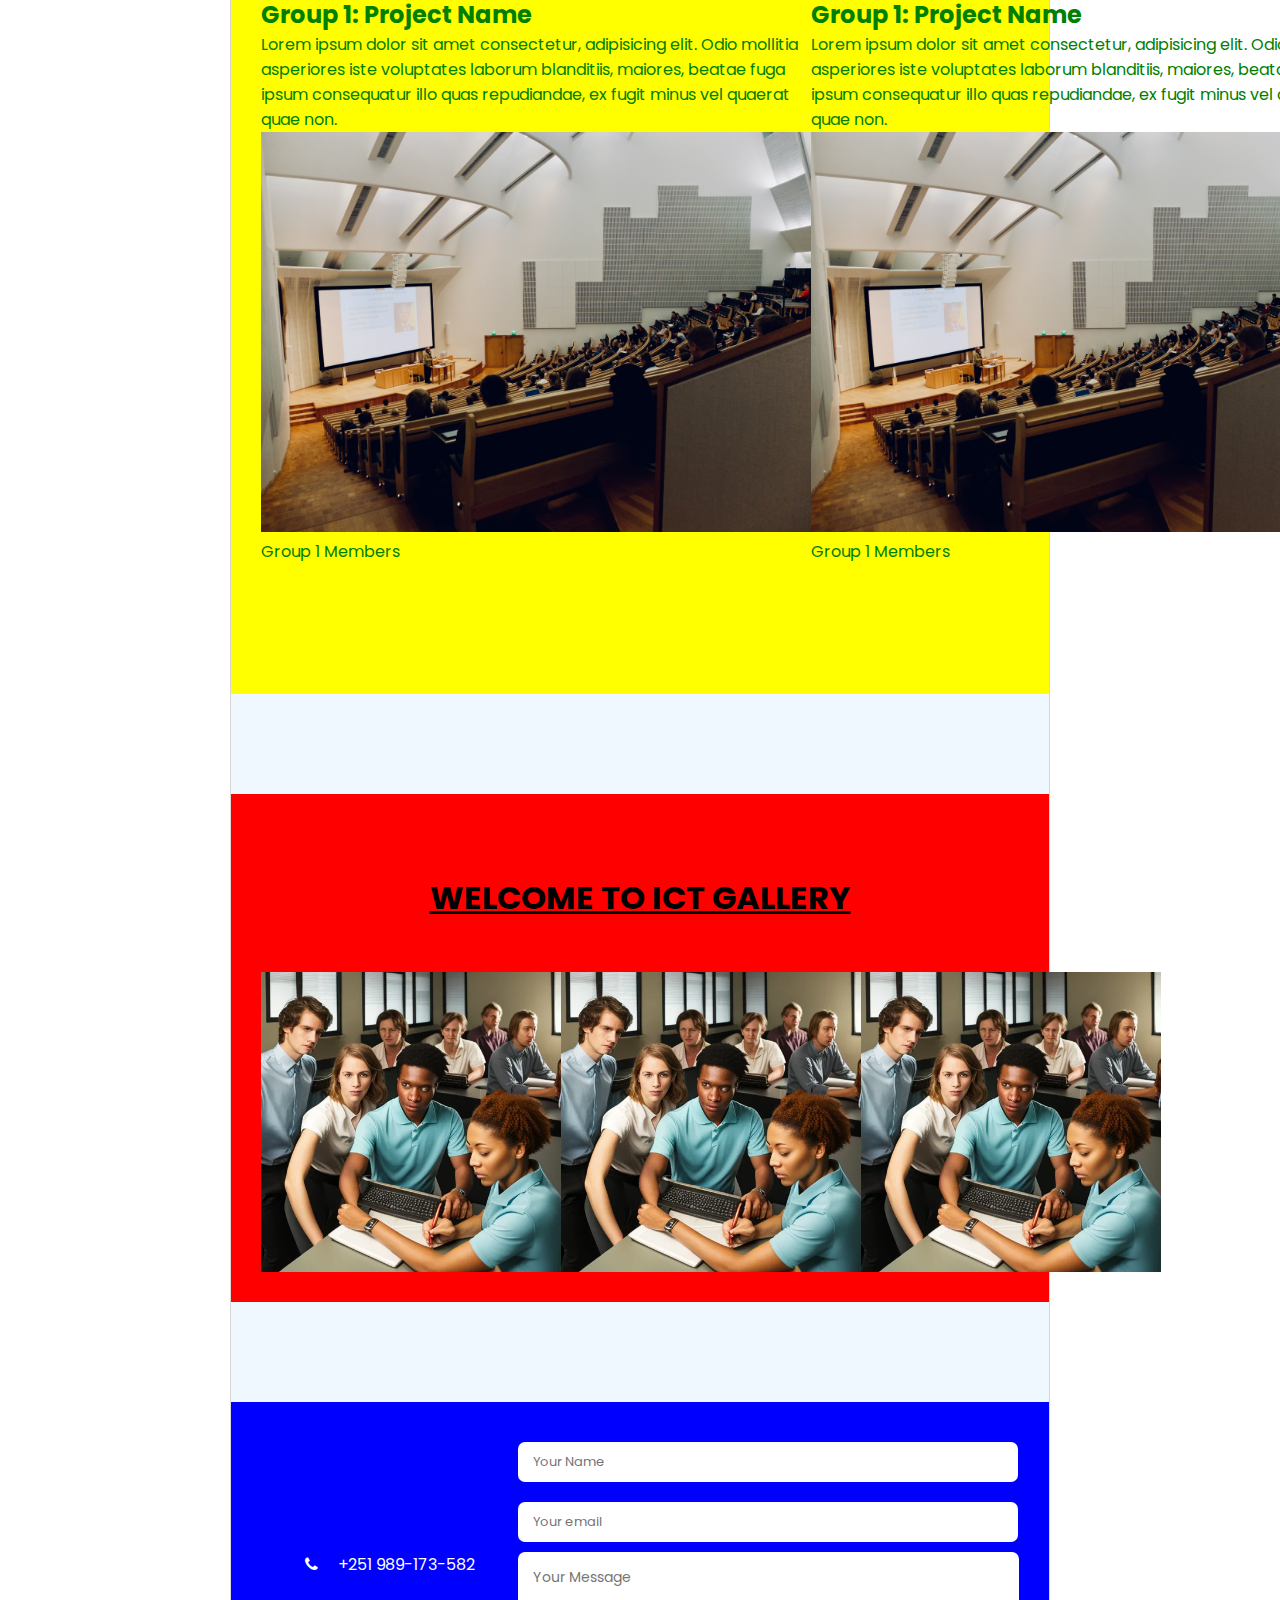
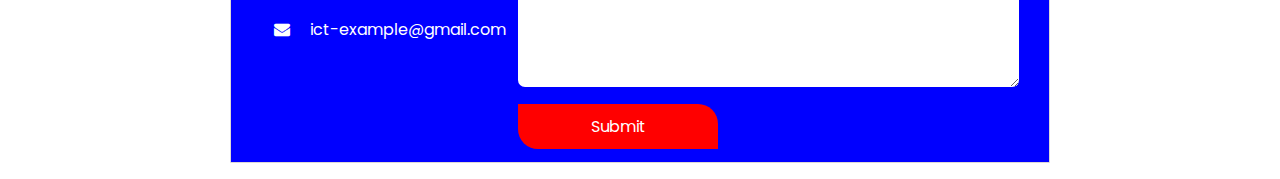
==== commit bf68610a: "main" ====
--- a/index.html
+++ b/index.html
@@ -34,7 +34,7 @@
                     <a href="#gallery">Gallery</a>
                 </li>
                 <li class="nav-links"> 
-                    <a href="">Contact</a>
+                    <a href="#contact">Contact</a>
                 </li>
             </ul>
         </nav>
@@ -125,12 +125,14 @@
             </div>
         </section>
 
-        <section class="contact">
+        <section class="contact" id="contact">
 
             <div class="contact-container">
                 <div class="contact-details">
-                    <p><i class="fa fa-phone"></i>+251 989-173-582</p>
-                    <p><i class="fa fa-envelope"></i>ict-example@gmail.com</p>
+                    <span>
+                        <p><i class="fa fa-phone"></i>+251 989-173-582</p>
+                        <p><i class="fa fa-envelope"></i>ict-example@gmail.com</p>
+                   </span>
                 </div>
 
                 <div class="contact-form">
--- a/style.css
+++ b/style.css
@@ -214,12 +214,24 @@
 }
 
 .contact-details {
-    border: 1px solid red;
-    width: 300px;
-    height: 300px;
-}
-
-.contact-details p {}
+    border:none;
+    width: 600px;
+}
+
+.contact-details span {
+    display: block;
+    justify-content: center;
+    text-align: center;
+    padding-top: 100px;
+}
+
+.contact-details span p {
+    padding: 20px 0;
+}
+
+.contact-details span p i {
+    padding-right: 20px;
+}
 
 .contact-form {
     border: none;
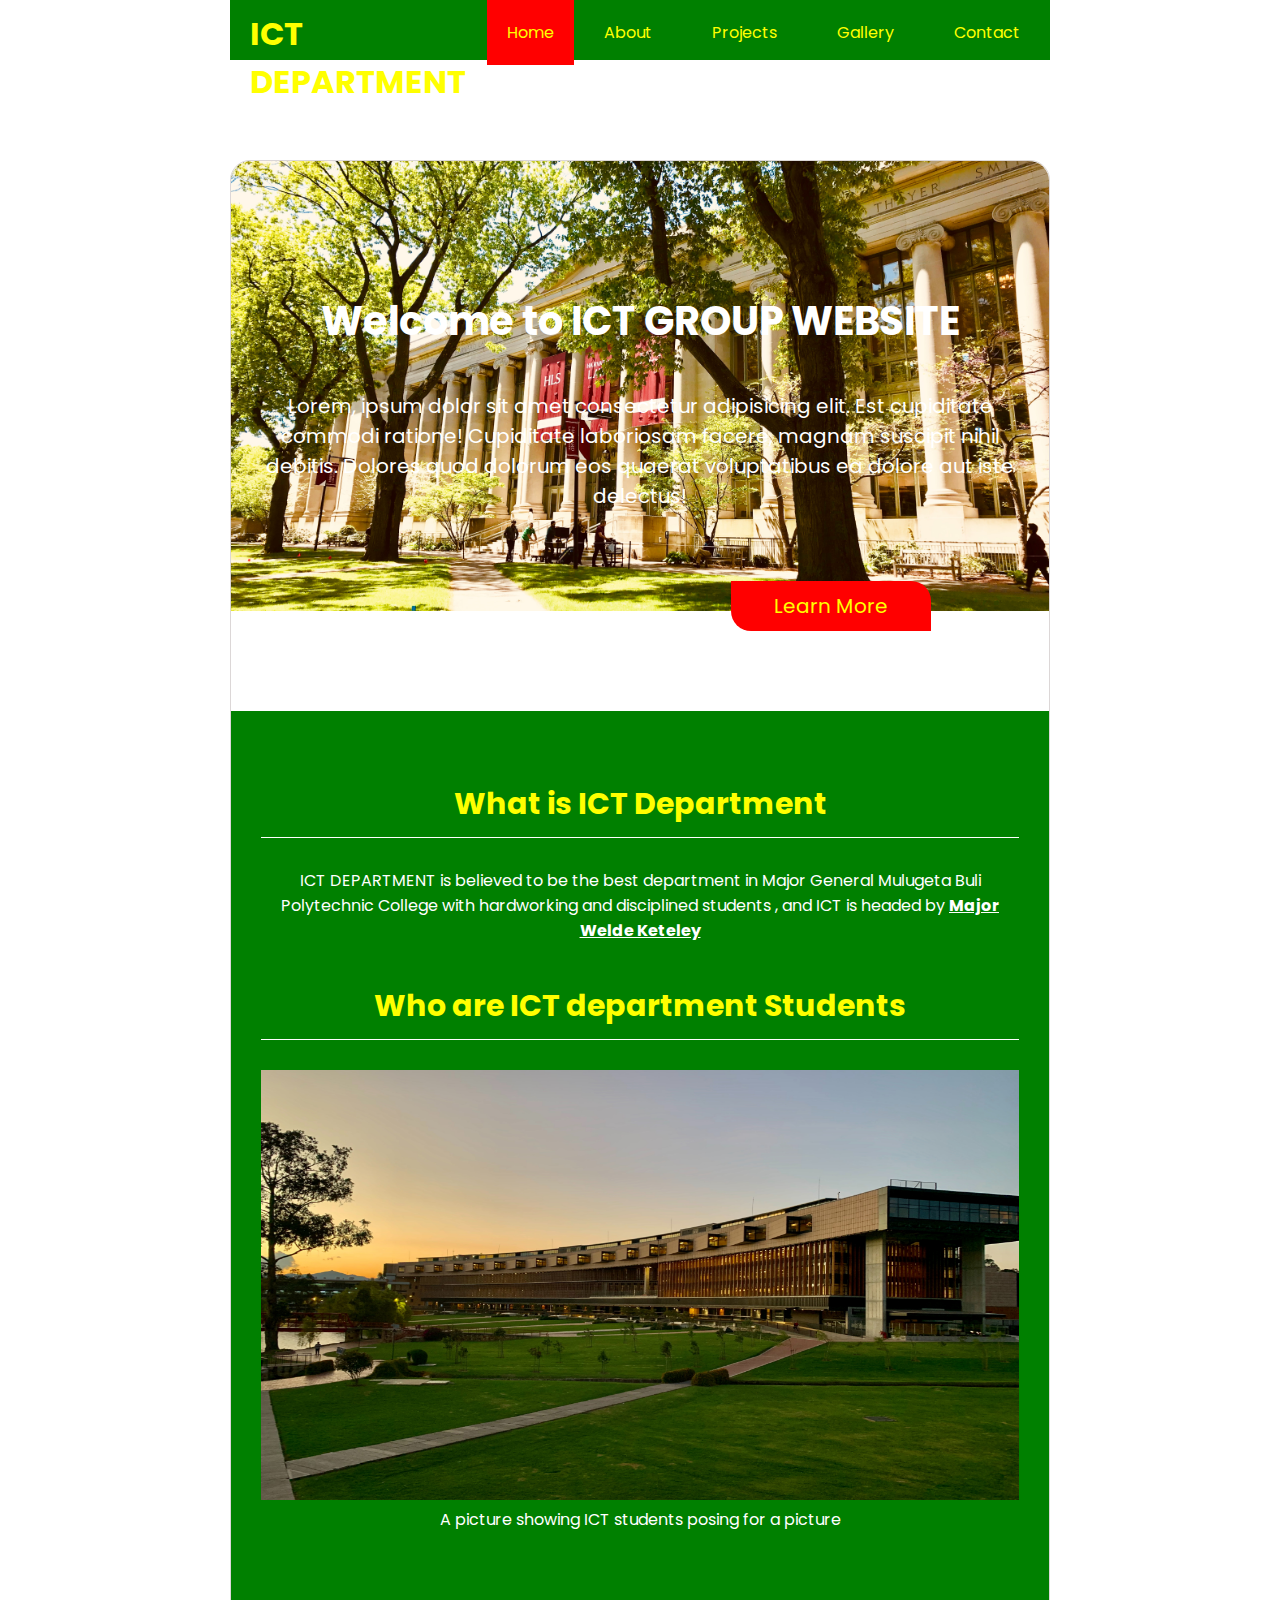
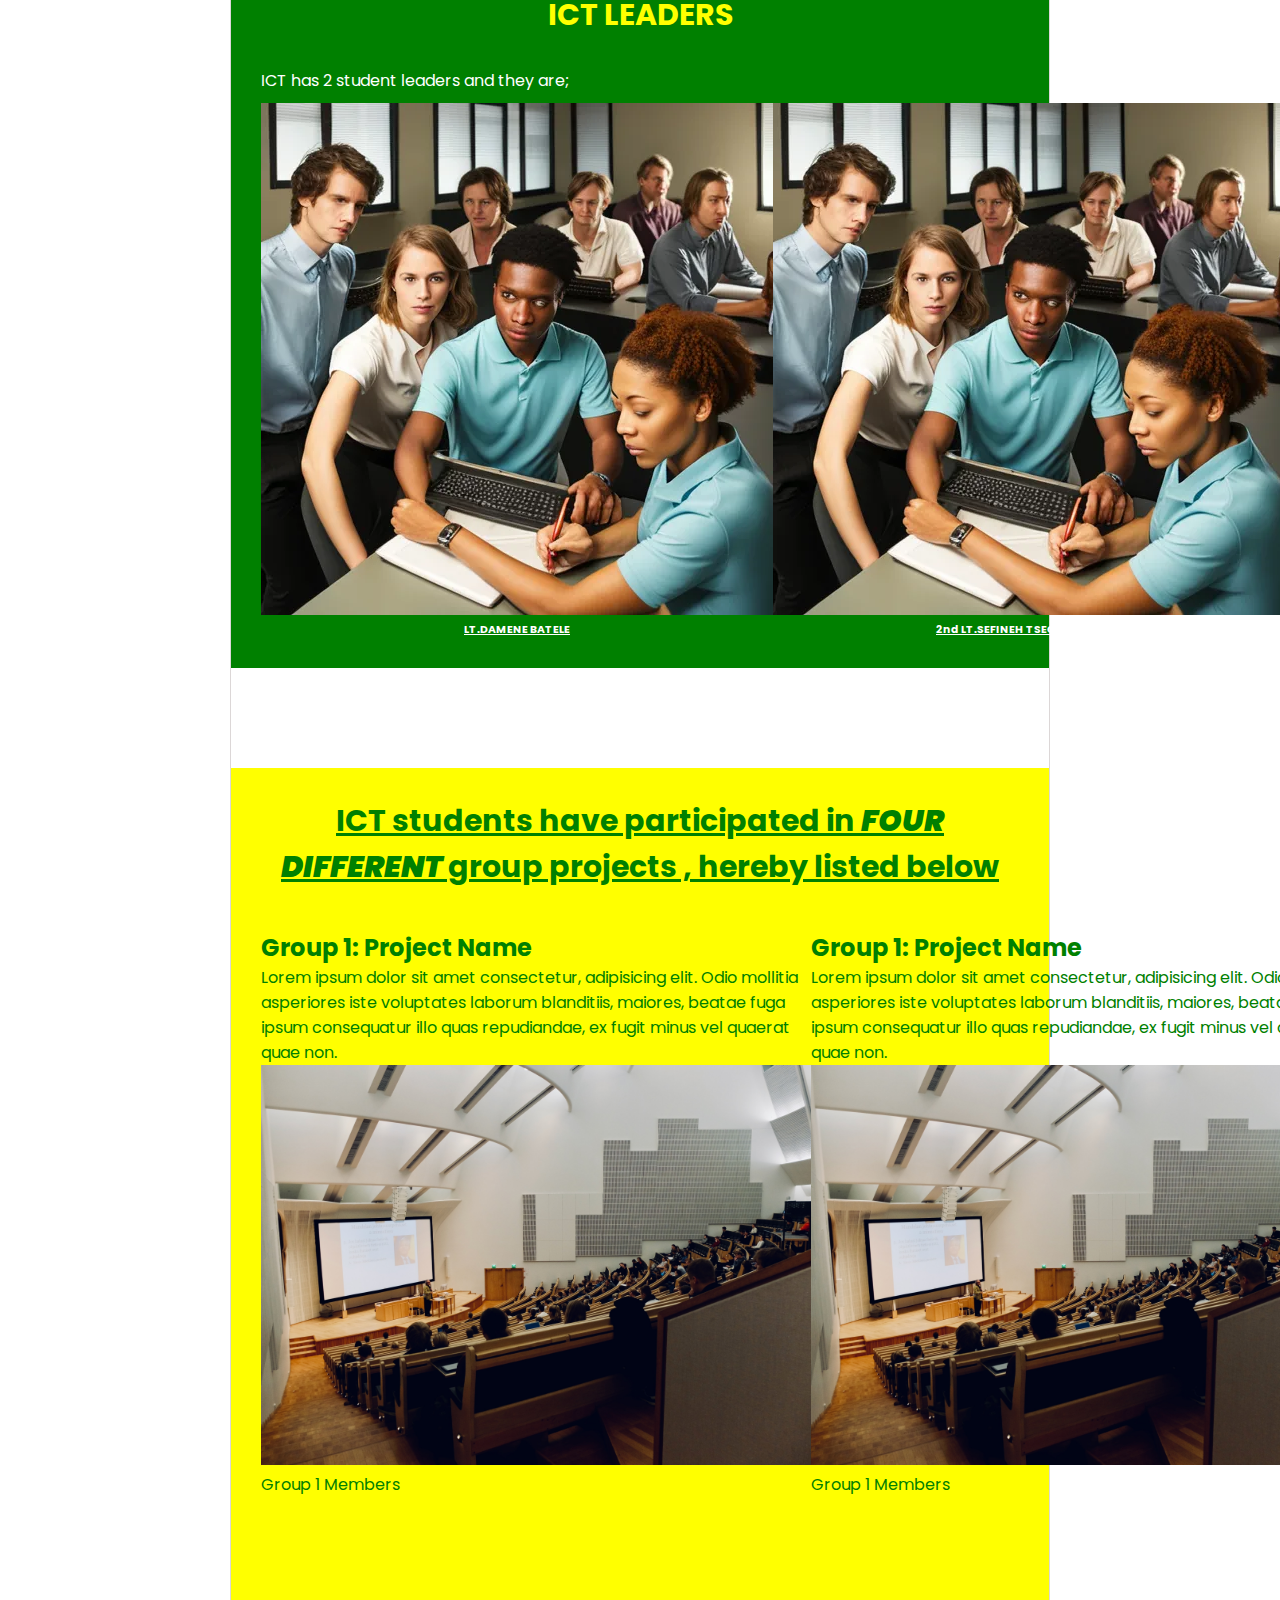
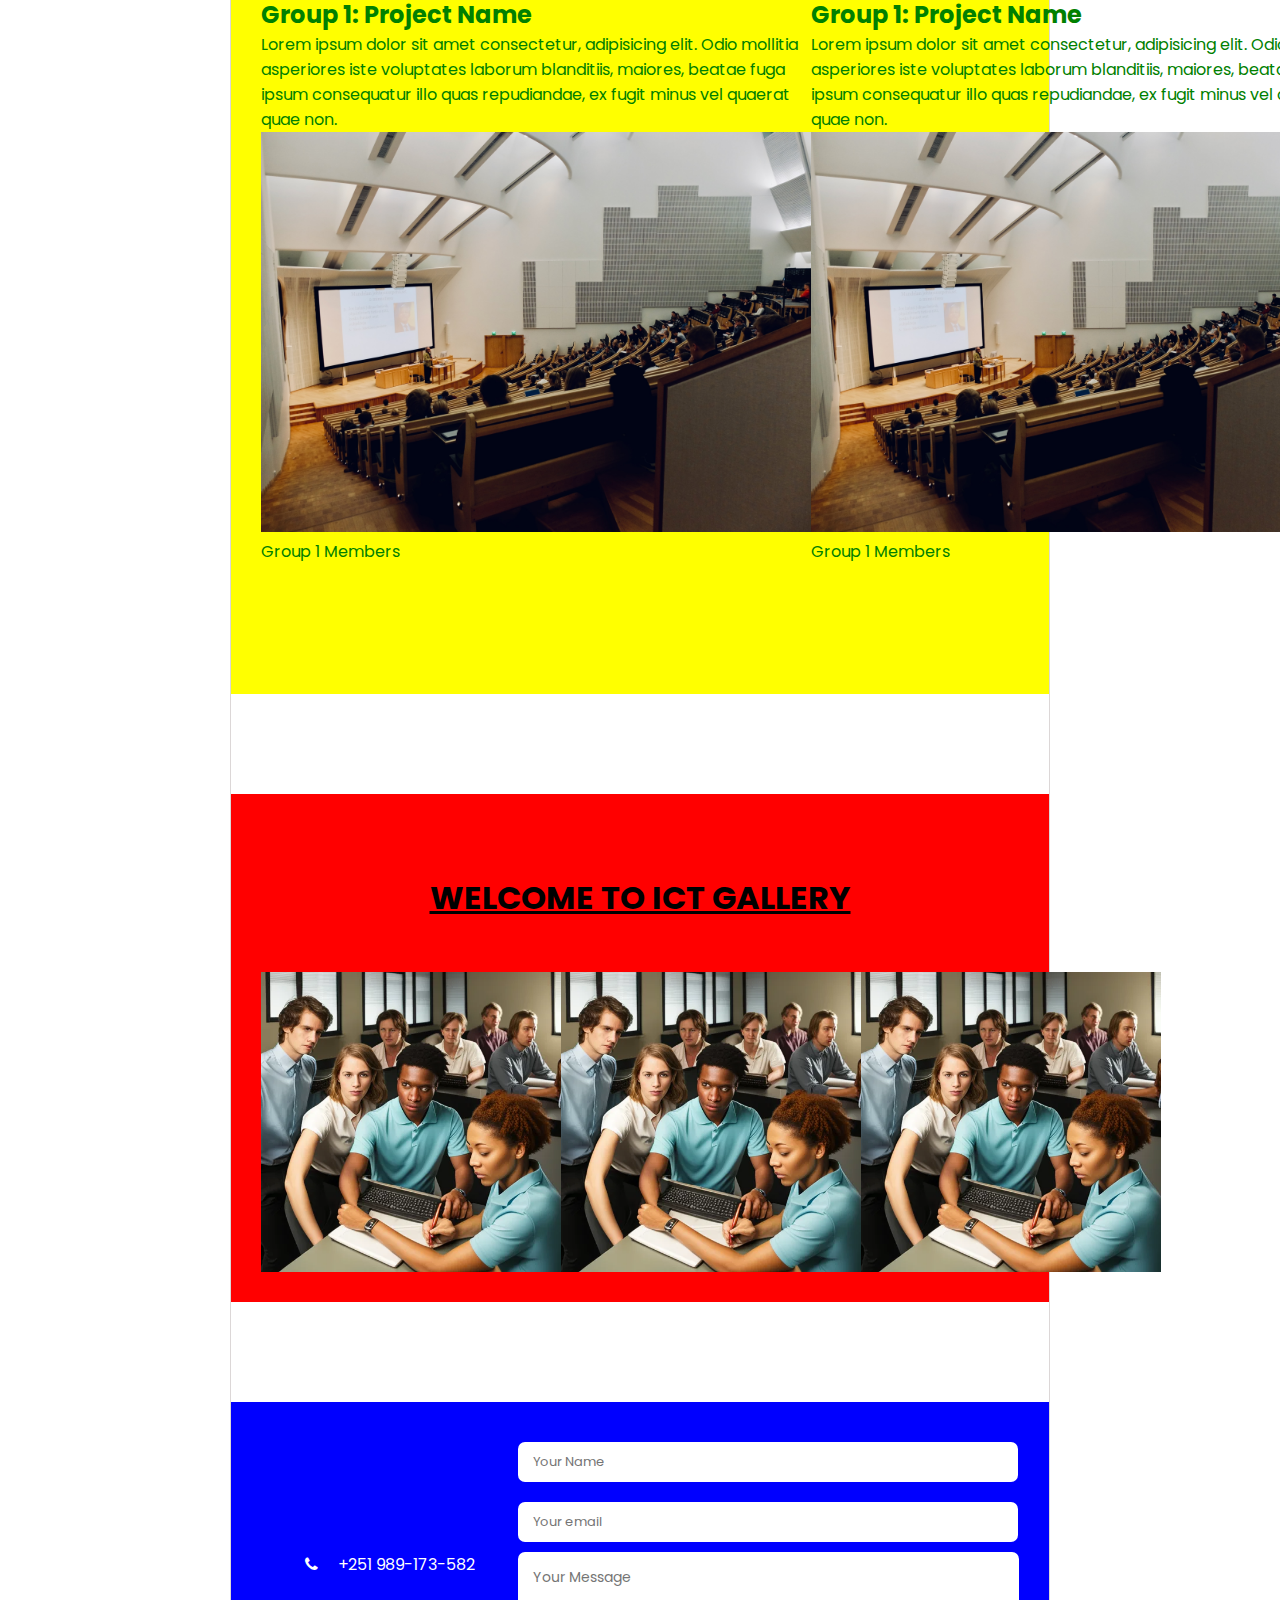
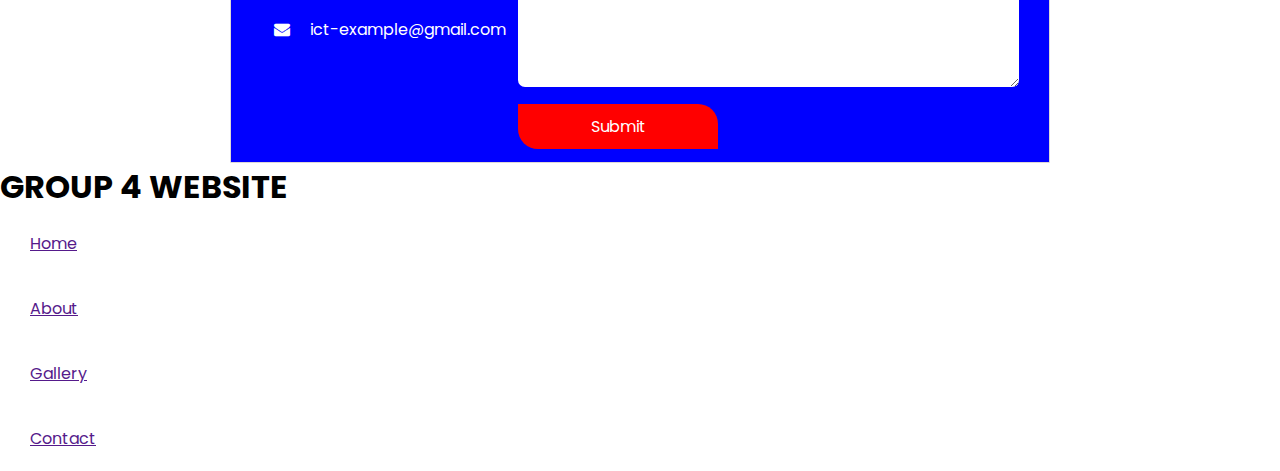
==== commit 8cd8935a: "main" ====
--- a/index.html
+++ b/index.html
@@ -147,6 +147,25 @@
         </section>
     </main>
 
-    <footer></footer>
+    <footer>
+        <h1>GROUP 4 WEBSITE</h1>
+        <ul>
+            <li>
+                <a href="">Home</a>
+            </li>
+
+            <li>
+                <a href="">About</a>
+            </li>
+
+            <li>
+                <a href="">Gallery</a>
+            </li>
+
+            <li>
+                <a href="">Contact</a>
+            </li>
+        </ul>
+    </footer>
 </body>
 </html>--- a/style.css
+++ b/style.css
@@ -53,7 +53,7 @@
 main {
     margin: 100px 230px 0 230px;
     border: 1px solid rgb(220, 215, 215);
-    background-color: aliceblue;
+    background-color: white;
     border-top-right-radius: 20px;
     border-top-left-radius: 20px;
 }
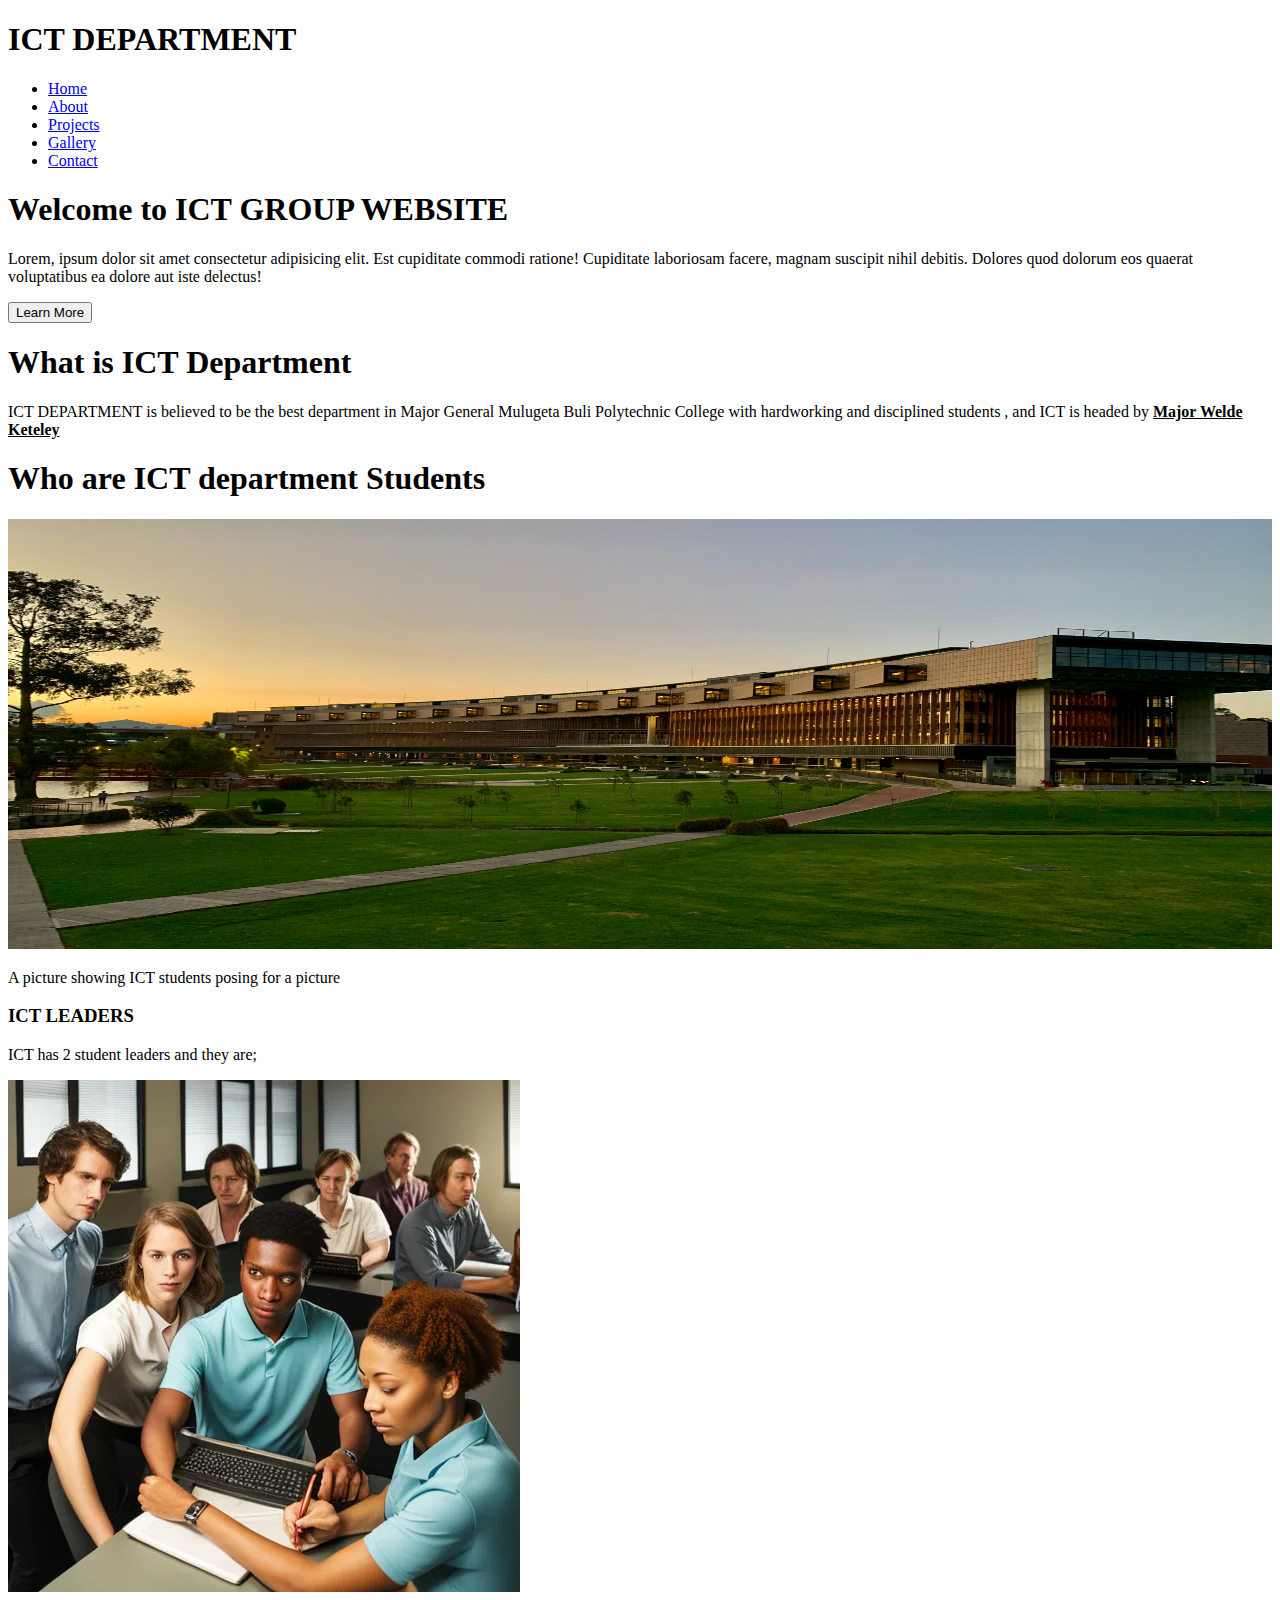
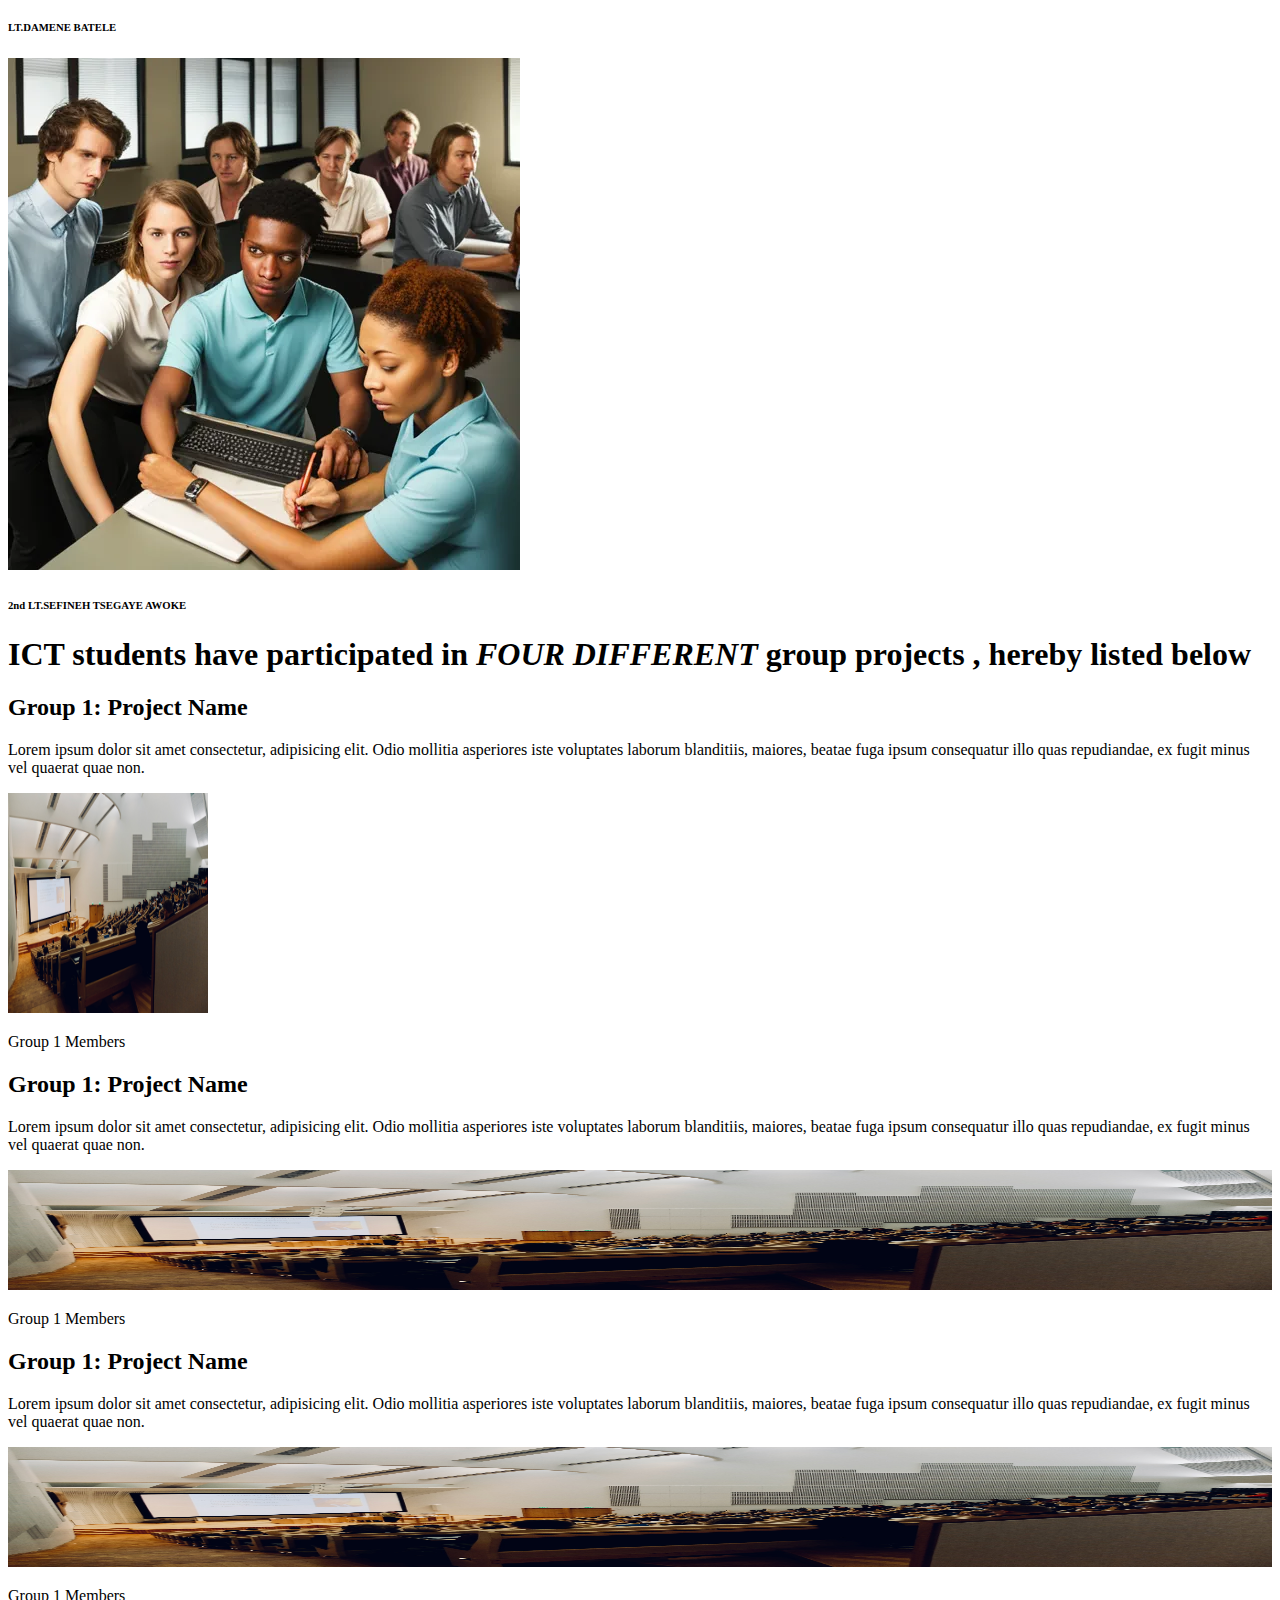
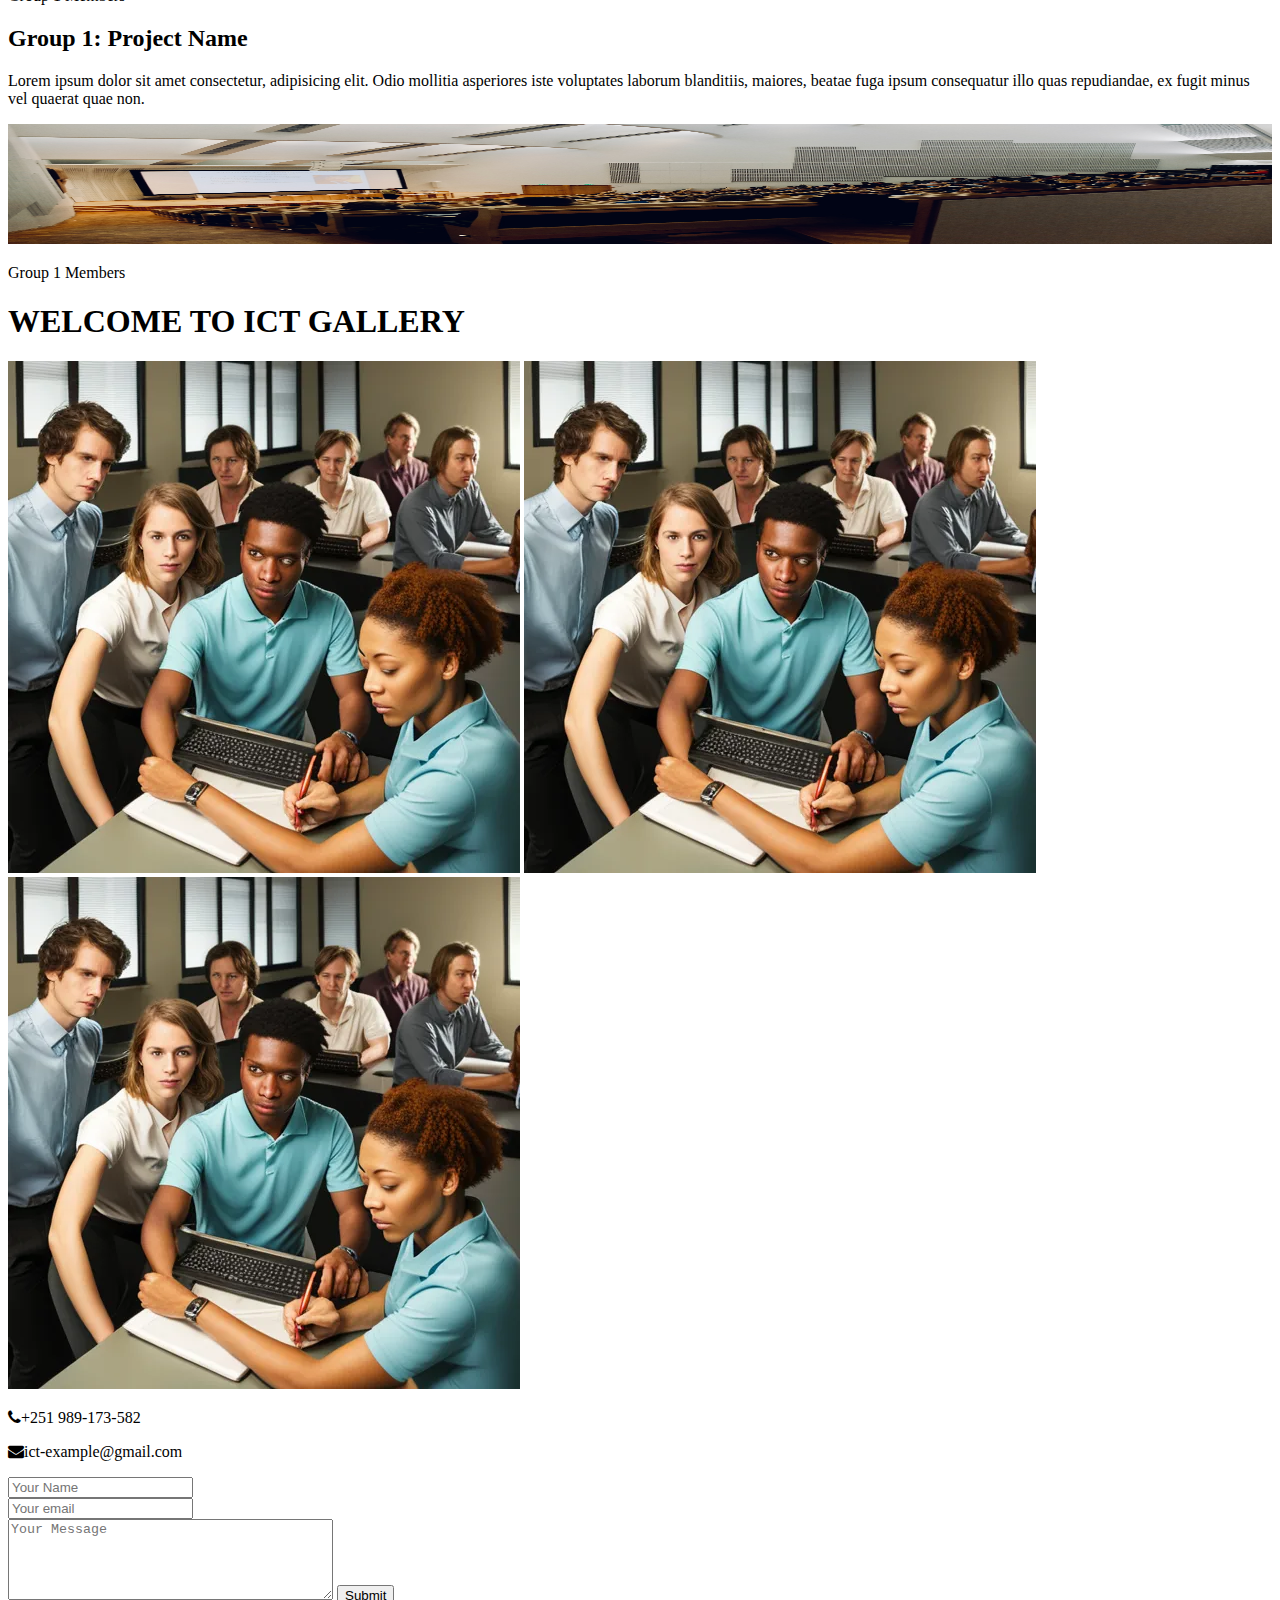
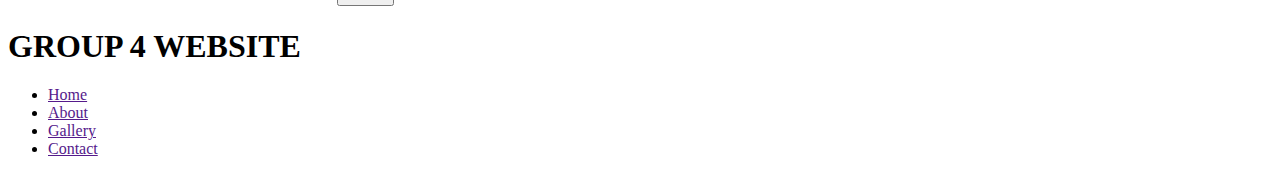
==== commit 10b7e2bd: "main" ====
--- a/index.html
+++ b/index.html
@@ -4,7 +4,7 @@
     <meta charset="UTF-8">
     <meta name="viewport" content="width=device-width, initial-scale=1.0">
     <title>ICT DEPARTMENT WEBSITE</title>
-    <link rel="stylesheet" href="style.css">
+    <link rel="stylesheet" href="style2.css">
     <link rel="preconnect" href="https://fonts.googleapis.com">
 <link rel="preconnect" href="https://fonts.gstatic.com" crossorigin>
 <link href="https://fonts.googleapis.com/css2?family=Inter:wght@300;400;500&family=M+PLUS+Rounded+1c:wght@100&family=Montserrat:wght@200;400;600&family=Poppins:ital,wght@0,100;0,200;0,300;0,400;1,900&family=Reem+Kufi:wght@400;500;600;700&display=swap" rel="stylesheet">
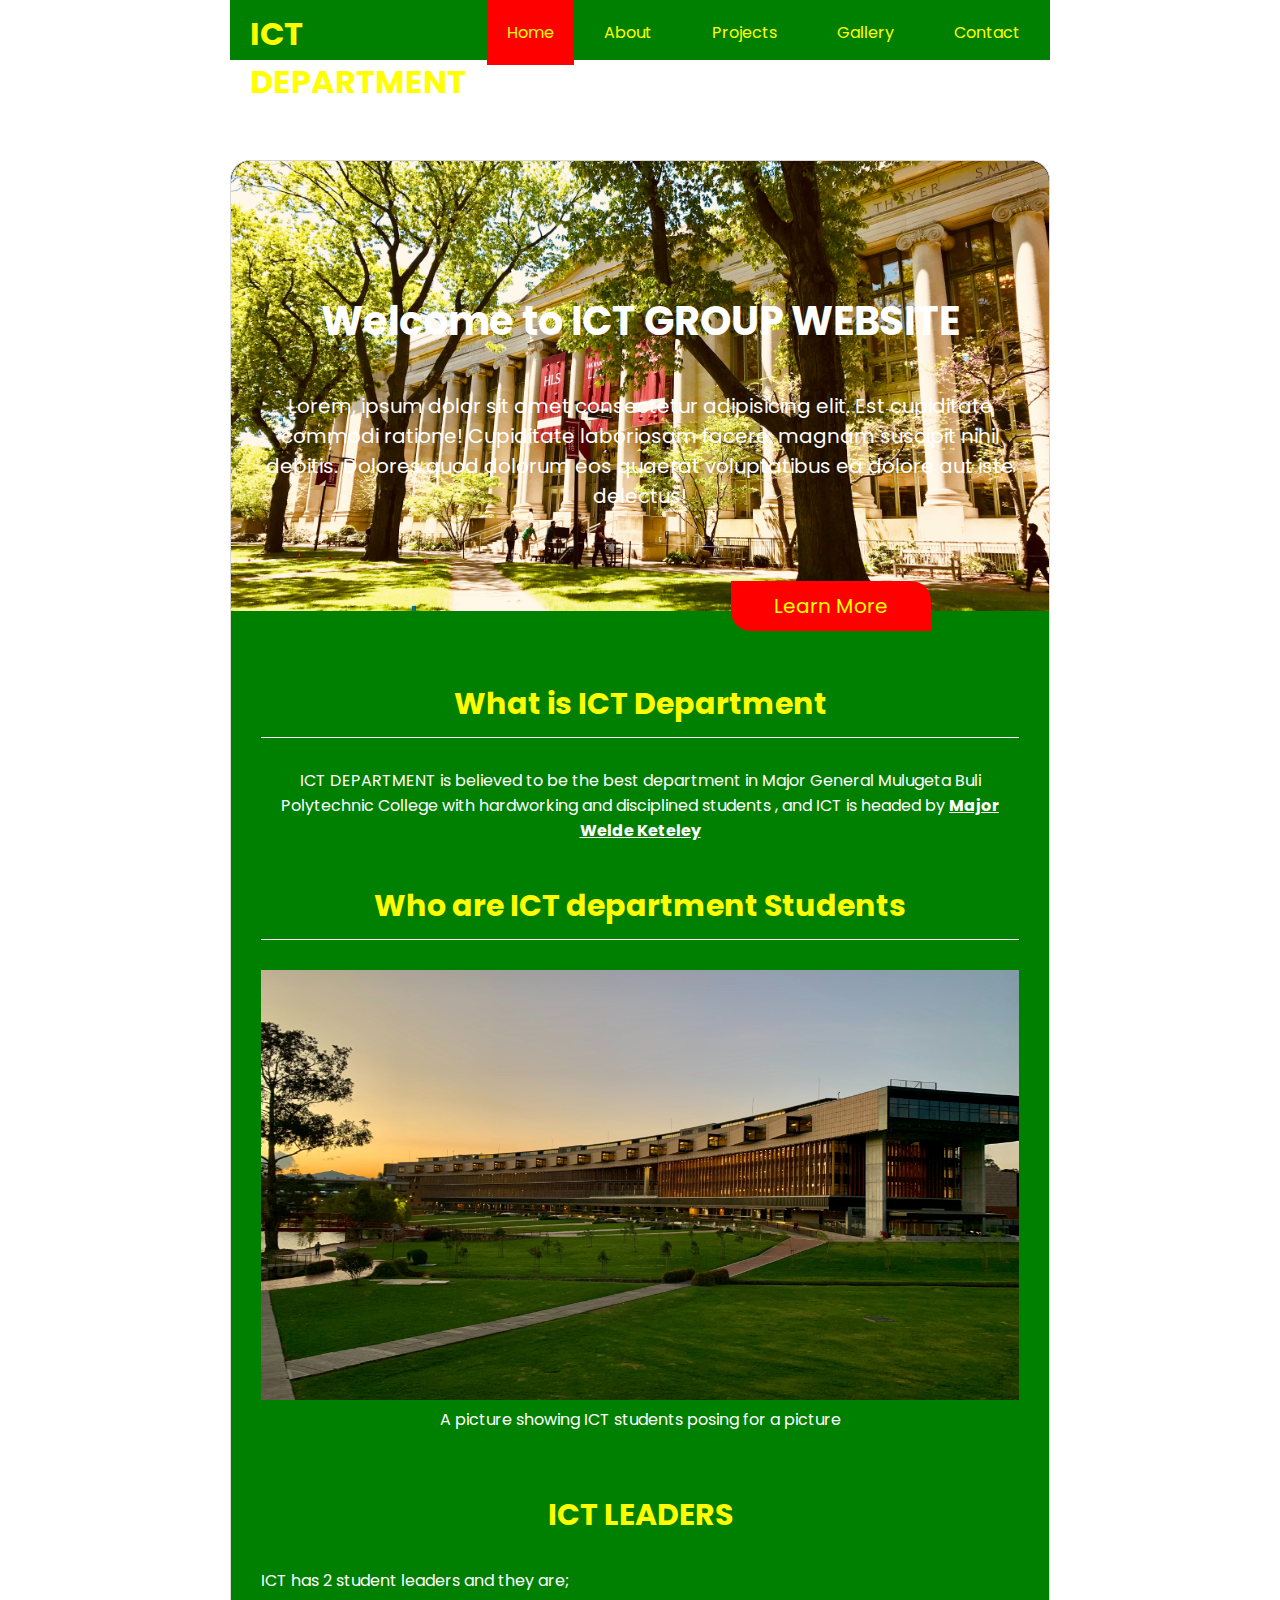
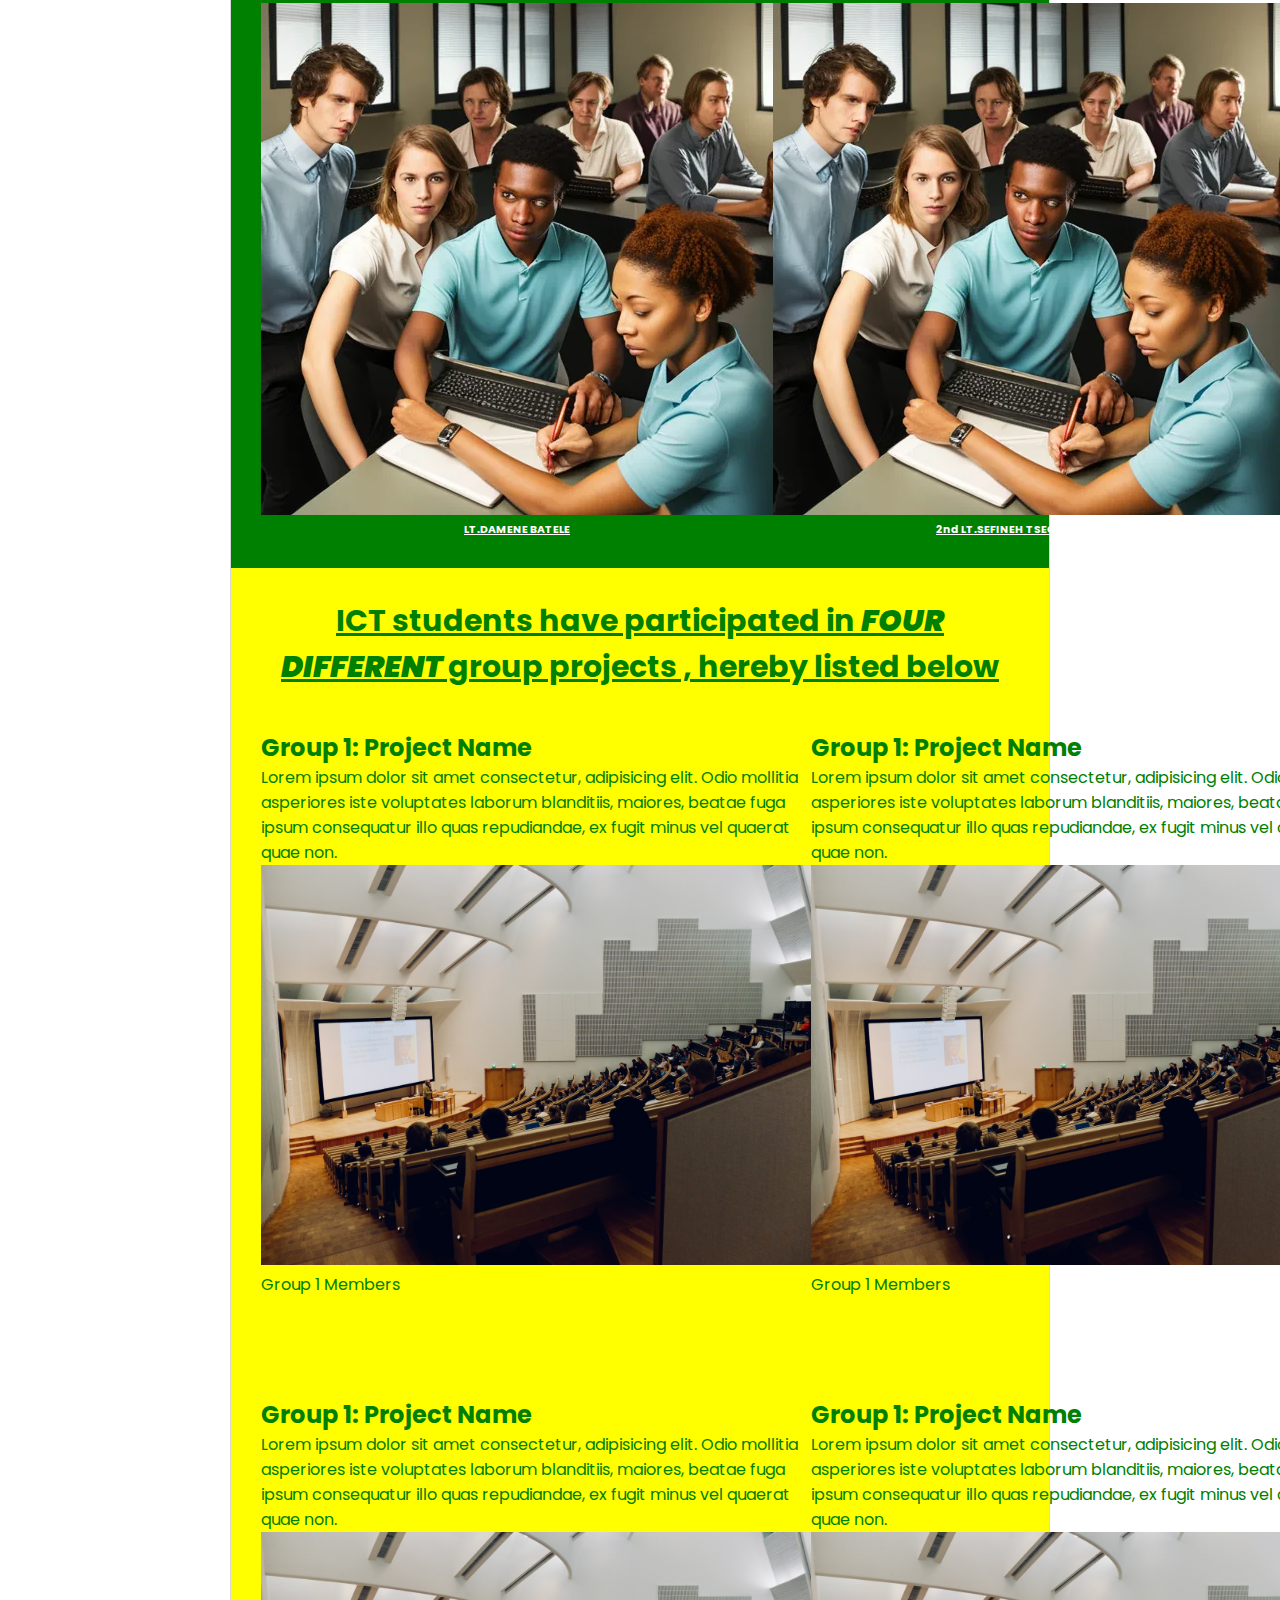
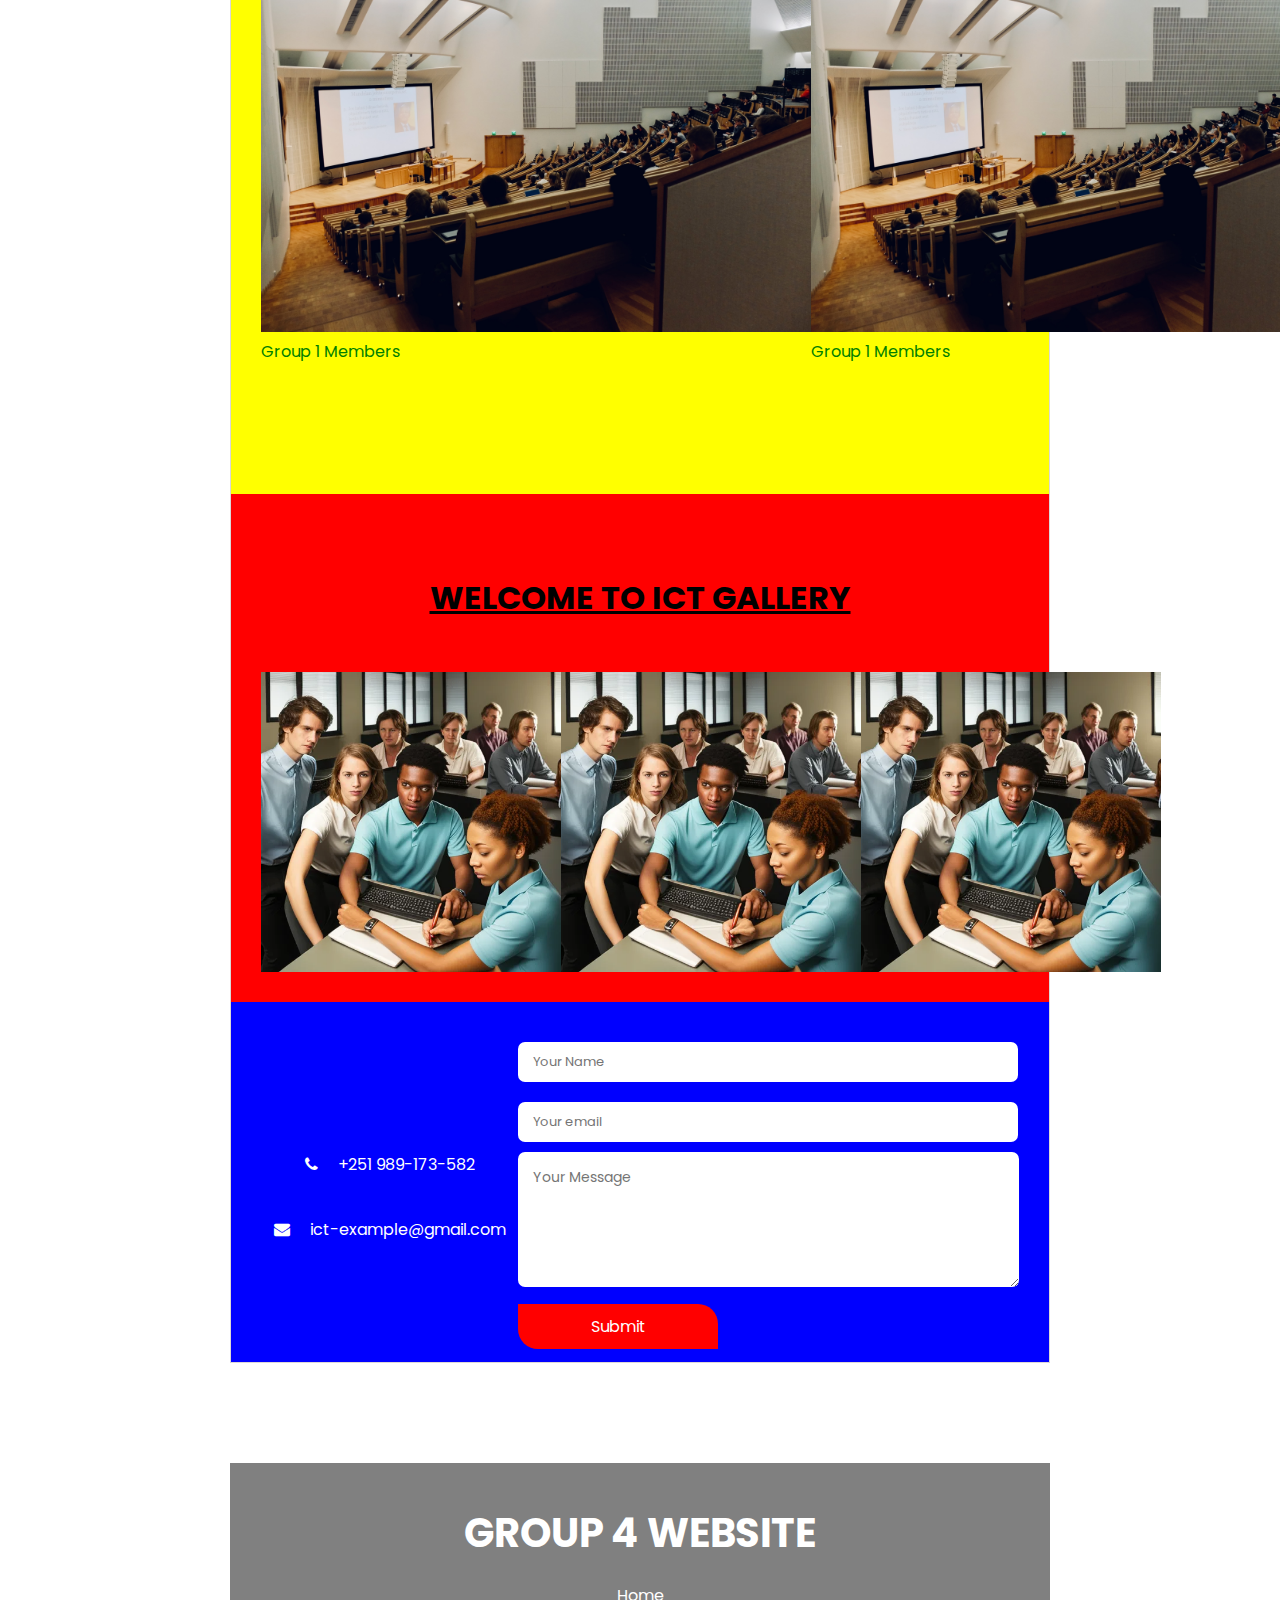
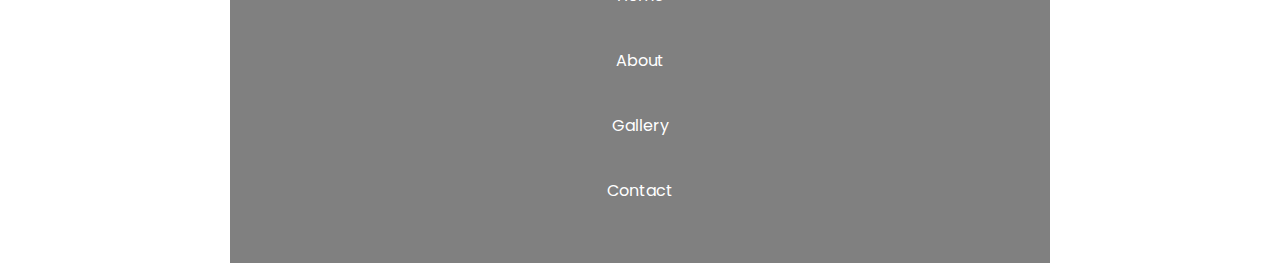
==== commit 33f10ac6: "main" ====
--- a/index.html
+++ b/index.html
@@ -4,7 +4,7 @@
     <meta charset="UTF-8">
     <meta name="viewport" content="width=device-width, initial-scale=1.0">
     <title>ICT DEPARTMENT WEBSITE</title>
-    <link rel="stylesheet" href="style2.css">
+    <link rel="stylesheet" href="style.css">
     <link rel="preconnect" href="https://fonts.googleapis.com">
 <link rel="preconnect" href="https://fonts.gstatic.com" crossorigin>
 <link href="https://fonts.googleapis.com/css2?family=Inter:wght@300;400;500&family=M+PLUS+Rounded+1c:wght@100&family=Montserrat:wght@200;400;600&family=Poppins:ital,wght@0,100;0,200;0,300;0,400;1,900&family=Reem+Kufi:wght@400;500;600;700&display=swap" rel="stylesheet">
--- a/style.css
+++ b/style.css
@@ -0,0 +1,298 @@
+* {
+    margin: 0;
+    padding: 0;
+    box-sizing: border-box;
+    font-family:"poppins" , sans-serif;
+}
+
+html {
+    scroll-behavior: smooth;
+}
+
+.navbar {
+    display: flex;
+    justify-content: space-between;
+    margin: 0px 230px;
+    background-color: green;
+    height: 6.7vh;
+}
+
+.logo {
+    padding: 10px;
+    color: yellow;
+    padding-left: 20px;
+    cursor: pointer;
+}
+
+.nav-items {
+    display: flex;
+    padding: 0px;
+}
+
+li {
+    padding: 20px 30px;
+    list-style: none;
+    cursor: pointer;
+    transition: all ease 0.3s;
+}
+
+li:hover {
+    background-color: red;
+}
+
+.active {
+    background-color: red;
+    padding: 20px;
+}
+
+.nav-links a {
+    color: yellow;
+    text-decoration: none;
+}
+
+main {
+    margin: 100px 230px 0 230px;
+    border: 1px solid rgb(220, 215, 215);
+    background-color: black;
+    border-top-right-radius: 20px;
+    border-top-left-radius: 20px;
+}
+
+.welcome {
+    display: flex;
+    justify-content: space-between;
+}
+
+.text-div {
+    border: none;
+    border-top-right-radius: 20px;
+    border-top-left-radius: 20px;
+    padding: 30px;
+    height: 50vh;
+    background-image: url(images/hero1.jpg);
+    background-size: cover;
+    background-position: center;
+}
+
+.text-div h1 {
+    text-align: center;
+    padding: 100px 50px 40px;
+    font-size: 40px;
+    color: white;
+}
+
+.text-div p {
+    text-align: center;
+    color: #fff;
+    font-size: 20px;
+}
+
+.text-div button {
+    width: 200px;
+    font-size: 20px;
+    border: none;
+    outline: none;
+    background-color: red;
+    color: yellow;
+    padding: 10px;
+    margin:70px 0px 30px 470px;
+    cursor: pointer;
+    transition: all ease 0.3s;
+    border-top-right-radius:20px ;
+    border-bottom-left-radius:20px ;
+}
+
+.text-div button:hover {
+    background-color: green;
+    color: white;
+}
+
+.about {
+    padding: 30px;
+    background-color: green;
+    color: #fff;
+}
+
+.about h1 {
+    text-align: center;
+    padding: 40px 0px 10px;
+    border-bottom: 1px solid #fff;
+    margin-bottom: 30px;
+    font-size: 30px;
+    color: yellow;
+}
+
+.about .center {
+    text-align: center;
+}
+
+.about h3 {
+    margin-top: 60px;
+    text-align: center;
+    font-size: 30px;
+    color: yellow;
+    margin-bottom: 30px;
+}
+
+
+.leader-img {
+    margin-top: 10px;
+    display: flex;
+    justify-content: space-between;
+}
+
+.leader-img h6 {
+    text-align: center;
+    text-decoration: underline;
+}
+
+.projects {
+    margin-top: 0;
+    padding: 30px;
+    background-color:yellow;
+    color: green;
+}
+
+.projects h1 {
+    font-size: 30px;
+    text-align: center;
+    text-decoration: underline;
+}
+
+.groups-container {
+    display: flex;
+    justify-content: space-between;
+    margin-top: 40px;
+}
+
+.group1 {
+    margin-bottom: 100px;
+}
+
+.group1 img {
+    width: 550px;
+    height: 400px;
+}
+
+.gallery {
+    margin-top: 0;
+    background-color: red;
+    padding: 30px;
+}
+
+.gallery h1 {
+    margin-top:50px;
+    text-align: center;
+    margin-bottom: 50px;
+    text-decoration: underline;
+}
+
+.gallery-div {
+    display: flex;
+    justify-content: space-between;
+}
+
+.gallery-div  img{
+    width: 350px;
+    height: 300px;
+}
+
+.contact {
+    padding: 0px;
+    background-color: blue;
+    margin-top: 0;
+    height: 40vh;
+    color: #fff;
+}
+
+.contact-container {
+    border:none;
+    display: flex;
+    padding: 30px;
+    justify-content: space-between;
+}
+
+.contact-details {
+    border:none;
+    width: 600px;
+}
+
+.contact-details span {
+    display: block;
+    justify-content: center;
+    text-align: center;
+    padding-top: 100px;
+}
+
+.contact-details span p {
+    padding: 20px 0;
+}
+
+.contact-details span p i {
+    padding-right: 20px;
+}
+
+.contact-form {
+    border: none;
+    width: 600px;
+    padding: 0px;
+}
+
+.contact-form input[type="text"] {
+    width: 500px;
+    font-size: 13px;
+    padding: 10px 15px;
+    border: none;
+    outline: none;
+    border-radius: 7px;
+    margin: 10px 0;
+    caret-color: gray;
+}
+
+.contact-form textarea {
+    border: none;
+    outline: none;
+    padding: 15px;
+    font-size: 14px;
+    border-radius: 7px;
+}
+
+button[type="submit"] {
+    padding: 10px;
+    text-align: center;
+    width: 200px;
+    border: none;
+    outline: none;
+    background-color: red;
+    color: #fff;
+    border-top-right-radius:20px ;
+    border-bottom-left-radius:20px ;
+    font-size: 16px;
+    cursor: pointer;
+    margin-top: 10px;
+    transition: all ease 0.3s;
+}
+button[type="submit"]:hover {
+    background-color: green;
+}
+
+footer {
+    margin: 100px 230px 0;
+    padding: 40px;
+    background-color: gray;
+    text-align: center;
+}
+
+footer h1 {
+    color: #fff;
+    font-size: 40px;
+}
+
+footer ul li {
+    list-style: none;
+}
+
+footer ul li a {
+    text-decoration: none;
+    color: #fff;
+}